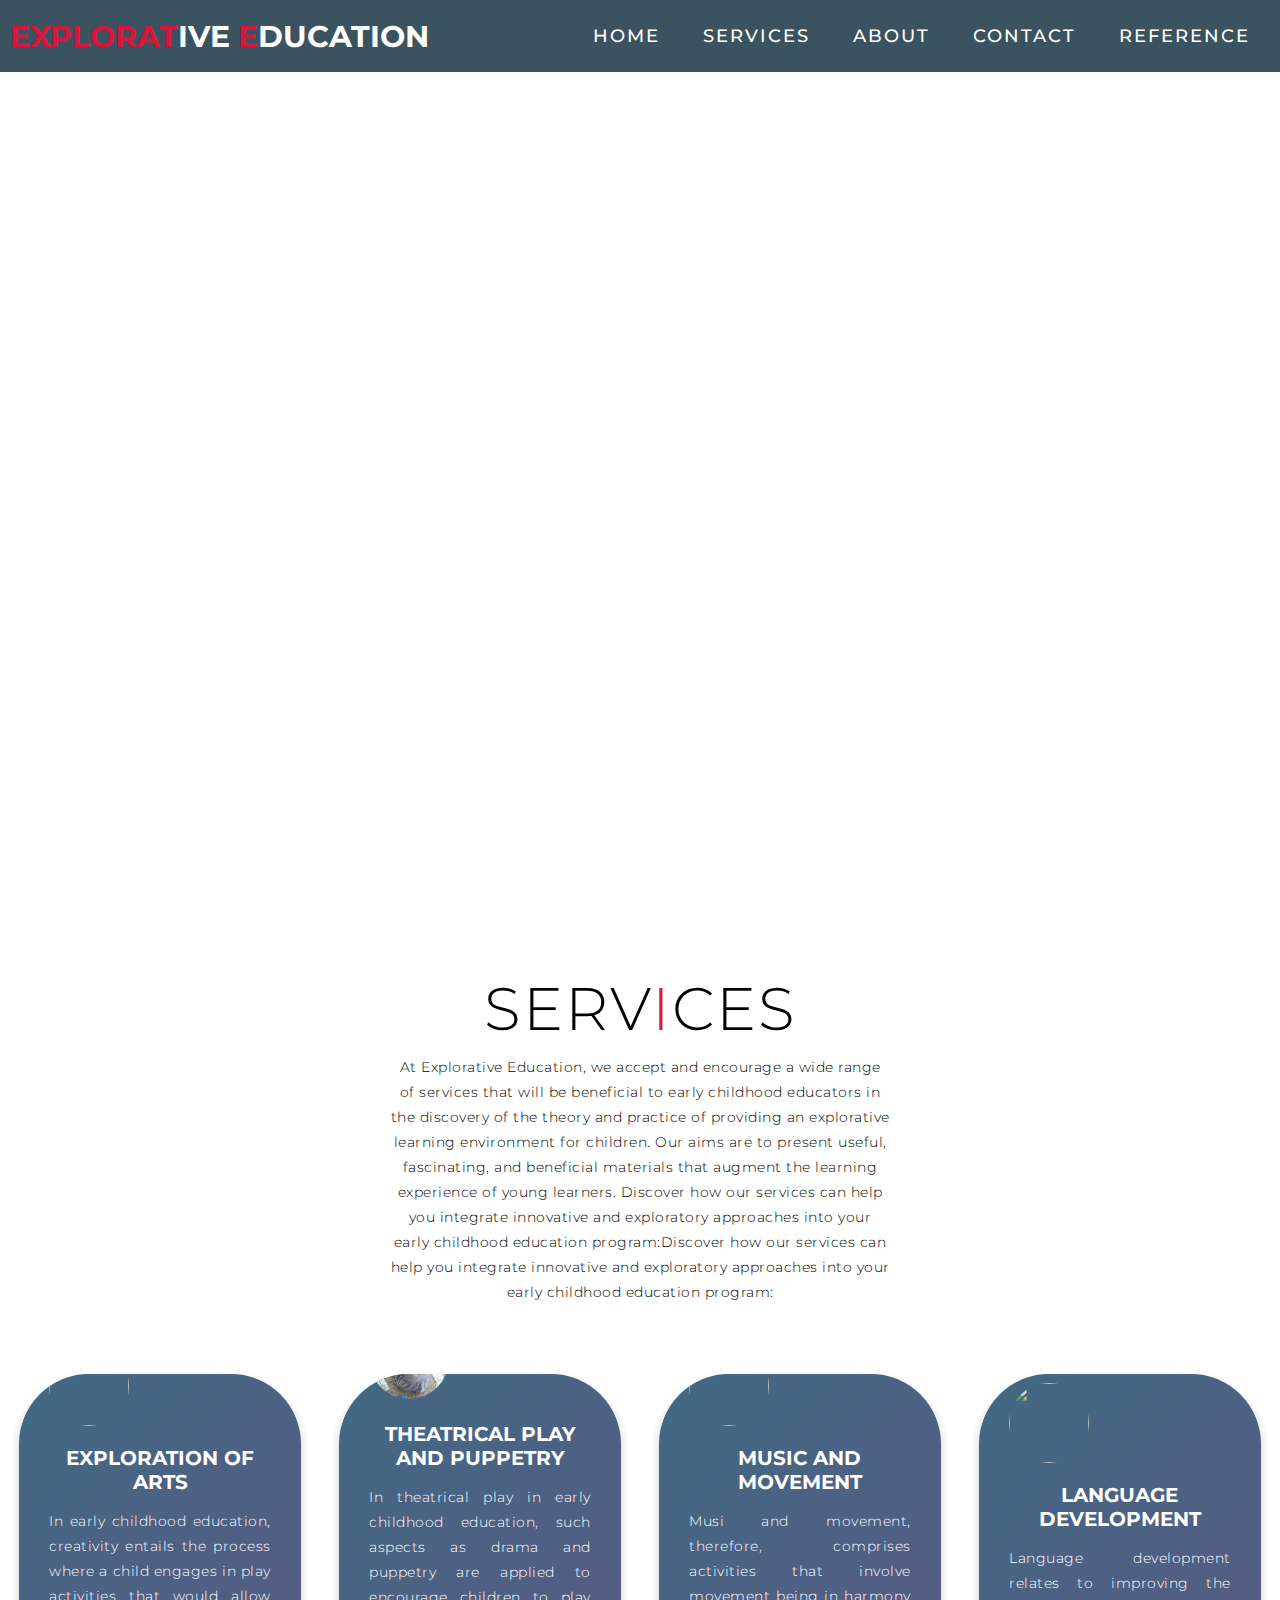
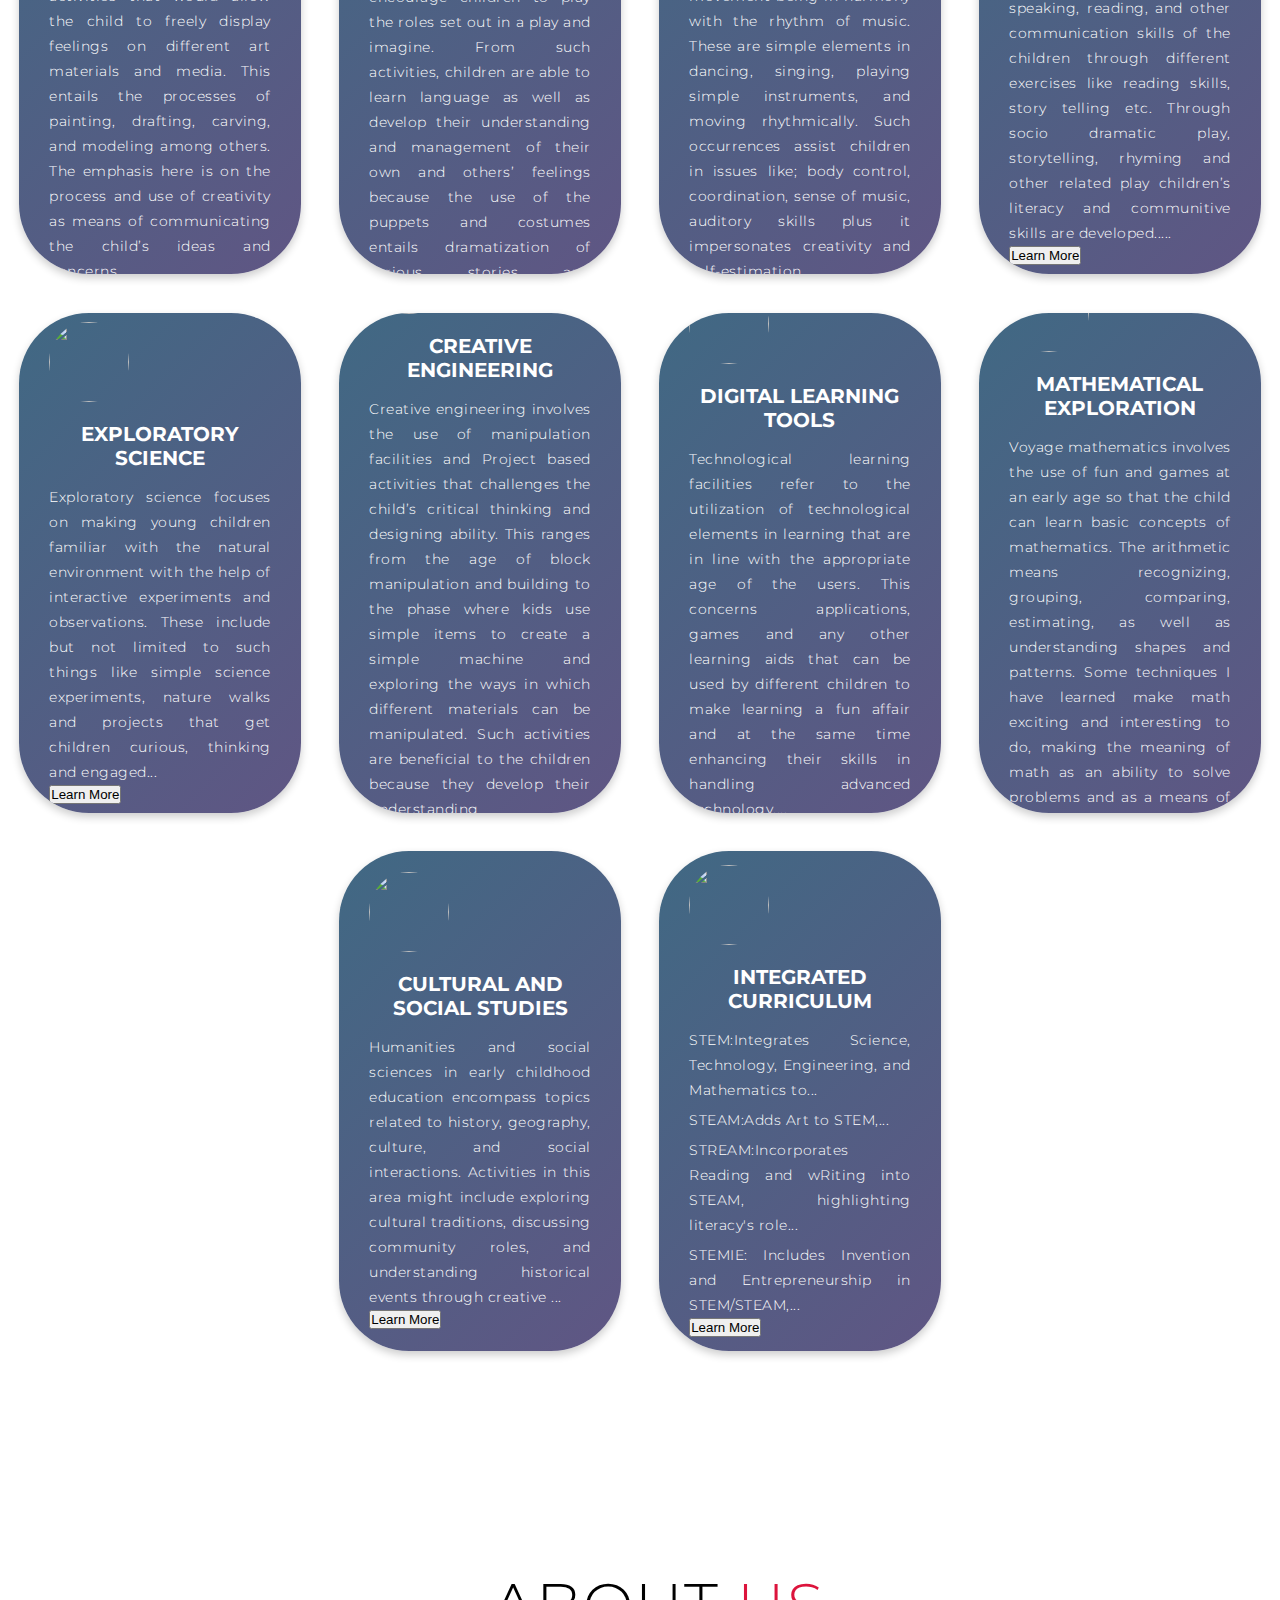
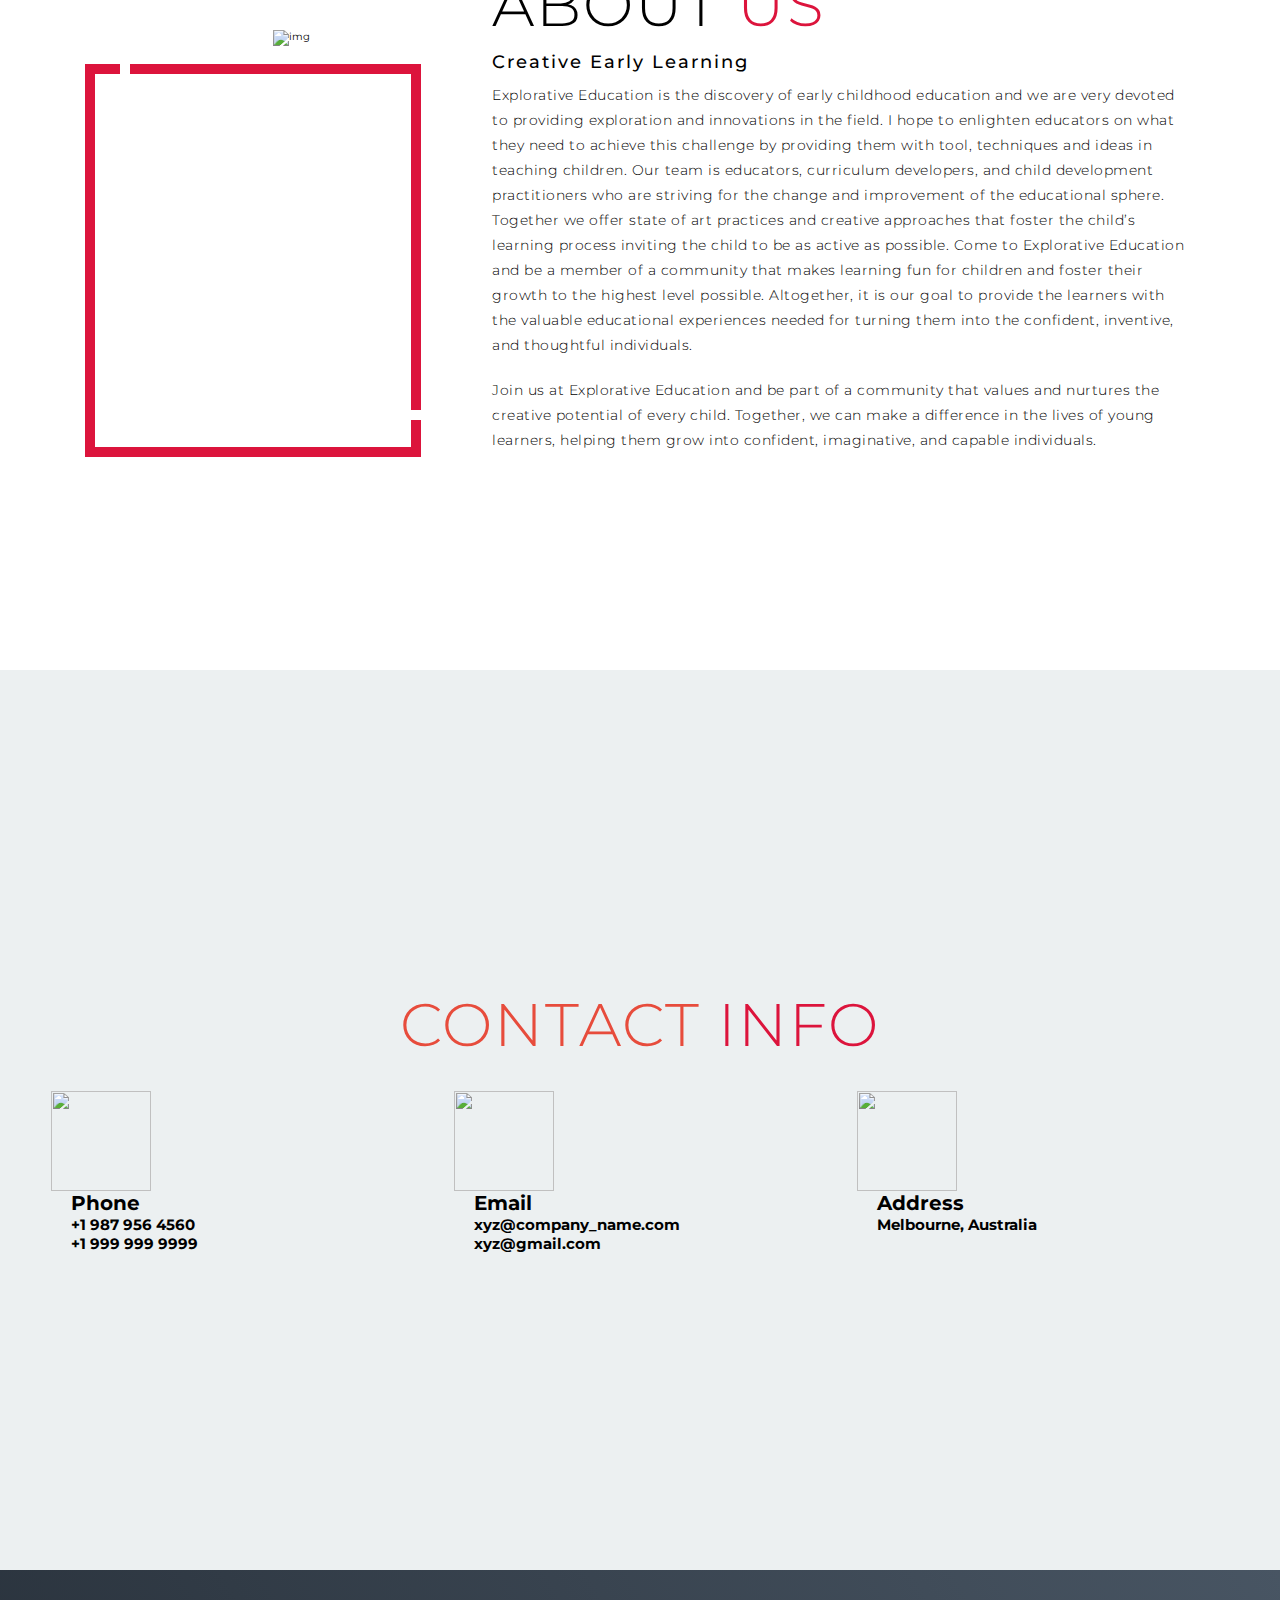
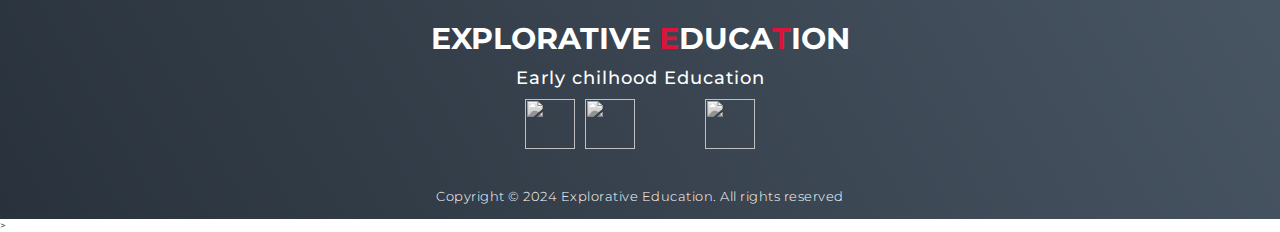
==== index.html @ 01a859c4 "Update index.html" ====
<!DOCTYPE html>
<html lang="en">

<head>
  <meta charset="UTF-8">
  <meta name="viewport" content="width=device-width, initial-scale=1.0">
  <link rel="stylesheet" href="style.css">
  <title>My Website</title>
</head>

<body>
  <!-- header -->
  <script src="navScript.js"></script>
  <!-- header -->
  <!-- Hero Section  -->
  <section id="hero">
    <div class="hero container">
      <div>
        <h1>Explorative<span></span></h1>
        <h1>Education for <span></span></h1>
        <h1>Future Leaders<span></span></h1>
      </div>
    </div>
  </section>
  <!-- End Hero Section  -->
  <!-- Service Section -->
  <section id="services">
    <div class="services container">
      <div class="service-top">
        <h1 class="section-title">Serv<span>i</span>ces</h1>
        <p>At Explorative Education, we accept and encourage a wide range of services that will be beneficial to early childhood educators in the discovery of the theory and practice of providing an explorative learning environment for children. Our aims are to present useful, fascinating, and beneficial materials that augment the learning experience of young learners. Discover how our services can help you integrate innovative and exploratory approaches into your early childhood education program:Discover how our services can help you integrate innovative and exploratory approaches into your early childhood education program:</p>
      </div>
      <div class="service-bottom">
        <div class="service-item">
          <div class="icon"><img src="img/paper art.jpg" /></div>
          <h2>Exploration of Arts</h2>
          <p>In early childhood education, creativity entails the process where a child engages in play activities that would allow the child to freely display feelings on different art materials and media. This entails the processes of painting, drafting, carving, and modeling among others. The emphasis here is on the process and use of creativity as means of communicating the child’s ideas and concerns....</p>
          <a href="art.html">
            <button>Learn More</button>
          </a>
        </div>

        <div class="service-item">
          <div class="icon"><img src="websitepics/alphabet1.jpg" alt="Alphabet Image"></div>
          <h2>THEATRICAL PLAY AND PUPPETRY</h2>
          <p>In theatrical play in early childhood education, such aspects as drama and puppetry are applied to encourage children to play the roles set out in a play and imagine. From such activities, children are able to learn language as well as develop their understanding and management of their own and others’ feelings because the use of the puppets and costumes entails dramatization of various stories and situations....</p>
          <a href="drama.html">
            <button>Learn More</button>
          </a>
        </div>
        <div class="service-item">
          <div class="icon"><img src="img/musical instrument1.jpg" /></div>
          <h2>Music and Movement</h2>
          <p>Musi and movement, therefore, comprises activities that involve movement being in harmony with the rhythm of music. These are simple elements in dancing, singing, playing simple instruments, and moving rhythmically. Such occurrences assist children in issues like; body control, coordination, sense of music, auditory skills plus it impersonates creativity and self-estimation.....


          </p>
          <a href="music.html">
            <button>Learn More</button>
          </a>
        </div>
        <div class="service-item">
          <div class="icon"><img src="img/infant reading book1.jpg" /></div>
          <h2>Language Development</h2>
          <p>Language development relates to improving the speaking, reading, and other communication skills of the children through different exercises like reading skills, story telling etc. Through socio dramatic play, storytelling, rhyming and other related play children’s literacy and communitive skills are developed.....</p>
          <a href="literacy.html">
            <button>Learn More</button>
          </a>
        </div>
        <div class="service-item">
          <div class="icon"><img src="img/art and science.jpg" /></div>
          <h2>EXPLORATORY SCIENCE</h2>
          <p>Exploratory science focuses on making young children familiar with the natural environment with the help of interactive experiments and observations. These include but not limited to such things like simple science experiments, nature walks and projects that get children curious, thinking and engaged...</p>
          <a href="science.html">
            <button>Learn More</button>
          </a>
        </div>
        <div class="service-item">
          <div class="icon"><img src="img/building bridge.jpg" /></div>
          <h2>CREATIVE ENGINEERING</h2>
          <p>Creative engineering involves the use of manipulation facilities and Project based activities that challenges the child’s critical thinking and designing ability. This ranges from the age of block manipulation and building to the phase where kids use simple items to create a simple machine and exploring the ways in which different materials can be manipulated. Such activities are beneficial to the children because they develop their understanding of construction, mechanics, and concepts of innovation....</p>
          <a href="engineering.html">
            <button>Learn More</button>
          </a>
        </div>
        <div class="service-item">
          <div class="icon"><img src="img/robotics children1.jpg" /></div>
          <h2>DIGITAL LEARNING TOOLS
          </h2>
          <p>Technological learning facilities refer to the utilization of technological elements in learning that are in line with the appropriate age of the users. This concerns applications, games and any other learning aids that can be used by different children to make learning a fun affair and at the same time enhancing their skills in handling advanced technology....</p>
          <a href="technologies.html">
            <button>Learn More</button>
          </a>
        </div>
        <div class="service-item">
          <div class="icon"><img src="img/basic addition child.jpg" /></div>
          <h2>MATHEMATICAL EXPLORATION
          </h2>
          <p> Voyage mathematics involves the use of fun and games at an early age so that the child can learn basic concepts of mathematics. The arithmetic means recognizing, grouping, comparing, estimating, as well as understanding shapes and patterns. Some techniques I have learned make math exciting and interesting to do, making the meaning of math as an ability to solve problems and as a means of grasping numbers...</p>
          <a href="mathematics.html">
            <button>Learn More</button>
          </a>
        </div>
        <div class="service-item">
          <div class="icon"><img src="img/role-playing custume.jpg" /></div>
          <h2>CULTURAL AND SOCIAL STUDIES
          </h2>
          <p>Humanities and social sciences in early childhood education encompass topics related to history, geography,
            culture, and social interactions. Activities in this area might include exploring cultural traditions,
            discussing community roles, and understanding historical events through creative ...
          </p>
          <a href="humanities.html">
            <button>Learn More</button>
          </a>
        </div>
        <div class="service-item">
          <div class="icon"><img src="img/invention of product.jpg" /></div>
          <h2>Integrated Curriculum</h2>
          <p>STEM:Integrates Science, Technology, Engineering, and Mathematics to...</p>
           <p>STEAM:Adds Art to STEM,...</p>
            <p>STREAM:Incorporates Reading and wRiting into STEAM, highlighting literacy's role...</p>
            <p>STEMIE: Includes Invention and Entrepreneurship in STEM/STEAM,...</p>
          <a href="integratedCurriculum.html">
            <button>Learn More</button>
          </a>

        </div>
      </div>
    </div>
  </section>
  

  <!-- About Section -->


   <section id="about">
    <div class="about container">
      <div class="col-left">
        <div class="about-img">
          <img src="./img/test_image1.jpg" alt="img">
        </div>
      </div>
      <div class="col-right">
        <h1 class="section-title">About <span>Us</span></h1>
        <h2>Creative Early Learning</h2>
        <p>Explorative Education is the discovery of early childhood education and we are very devoted to providing exploration and innovations in the field. I hope to enlighten educators on what they need to achieve this challenge by providing them with tool, techniques and ideas in teaching children.

        Our team is educators, curriculum developers, and child development practitioners who are striving for the change and improvement of the educational sphere. Together we offer state of art practices and creative approaches that foster the child’s learning process inviting the child to be as active as possible.
        
        Come to Explorative Education and be a member of a community that makes learning fun for children and foster their growth to the highest level possible. Altogether, it is our goal to provide the learners with the valuable educational experiences needed for turning them into the confident, inventive, and thoughtful individuals.
        </p>
        <p>Join us at Explorative Education and be part of a community that values and nurtures the creative potential
          of every child. Together, we can make a difference in the lives of young learners, helping them grow into
          confident, imaginative, and capable individuals.</p>
      </div>
    </div>
  </section> 




  <!-- <section class="about" id="about">
    <div class="container">
        <h2 class="section-title">About Us</h2>
        <p>Explorative Education is dedicated to fostering creativity, innovation, and critical thinking in young learners. Our programs are designed to support the holistic development of children, preparing them to be the future leaders of tomorrow.</p>
        <p>We believe in the power of exploration and hands-on learning to ignite a lifelong passion for discovery and growth.</p>
    </div>
</section> -->




  <!-- End About Section -->

  <!-- Contact Section -->



   <section id="contact">
    <div class="contact container">
      <div>
        <h1 class="section-title">Contact <span>info</span></h1>
      </div>
      <div class="contact-items">
        <div class="contact-item">
          <div class="icon"><img src="https://img.icons8.com/bubbles/100/000000/phone.png" /></div>
          <div class="contact-info">
            <h1>Phone</h1>
            <h2>+1 987 956 4560</h2>
            <h2>+1 999 999 9999</h2>
          </div>
        </div>
        <div class="contact-item">
          <div class="icon"><img src="https://img.icons8.com/bubbles/100/000000/new-post.png" /></div>
          <div class="contact-info">
            <h1>Email</h1>
            <h2>xyz@company_name.com</h2>
            <h2>xyz@gmail.com</h2>
          </div>
        </div>
        <div class="contact-item">
          <div class="icon"><img src="https://img.icons8.com/bubbles/100/000000/map-marker.png" /></div>
          <div class="contact-info">
            <h1>Address</h1>
            <h2>Melbourne, Australia</h2>
          </div>
        </div>
      </div>
    </div>
  </section>
 

<!-- 
 <section class="contact" id="contact">
  <div class="container">
      <h2 class="section-title">Contact Us</h2>
      <form class="contact-form">
          <input type="text" name="name" placeholder="Your Name" required>
          <input type="email" name="email" placeholder="Your Email" required>
          <textarea name="message" placeholder="Your Message" required></textarea>
          <button type="submit" class="btn-contact">Send Message</button>
      </form>
  </div>
</section> -->



  <!-- Footer -->
  <section id="footer">
    <div class="footer container">
      <div class="brand">
        <h1> Explorative <span>E</span>duca<span>t</span>ion</h1>
      </div>
      <h2>Early chilhood Education</h2>
      <div class="social-icon">
        <div class="social-item">
          <a href="#"><img src="https://img.icons8.com/bubbles/100/000000/facebook-new.png" /></a>
        </div>
        <div class="social-item">
          <a href="#"><img src="https://img.icons8.com/bubbles/100/000000/instagram-new.png" /></a>
        </div>
        <div class="social-item">
          <!-- <a href="#"><img src="https://img.icons8.com/bubbles/100/000000/twitter.png" /></a> -->
        </div>
        <div class="social-item">
          <a href="#"><img src="https://img.icons8.com/bubbles/100/000000/behance.png" /></a>
        </div>
      </div>
      <p>Copyright © 2024 Explorative Education. All rights reserved</p>
    </div>
  </section>
  <!-- End Footer -->>
</body>

</html>
---- style.css ----
@import 'https://fonts.googleapis.com/css?family=Montserrat:300, 400, 700&display=swap';
* {
	padding: 0;
	margin: 0;
	box-sizing: border-box;
}
html {
	font-size: 10px;
	font-family: 'Montserrat', sans-serif;
	scroll-behavior: smooth;
}
a {
	text-decoration: none;
}
.container {
	min-height: 100vh;
	width: 100%;
	display: flex;
	align-items: center;
	justify-content: center;
}
img {
	height: 100%;
	width: 100%;
	object-fit: cover;
}
p {
	color: black;
	font-size: 1.4rem;
	margin-top: 5px;
	line-height: 2.5rem;
	font-weight: 300;
	letter-spacing: 0.05rem;
}
.section-title {
	font-size: 4rem;
	font-weight: 300;
	color: black;
	margin-bottom: 10px;
	text-transform: uppercase;
	letter-spacing: 0.2rem;
	text-align: center;
}
.section-title span {
	color: crimson;
}

.cta {
	display: inline-block;
	padding: 10px 30px;
	color: white;
	background-color: transparent;
	border: 2px solid crimson;
	font-size: 2rem;
	text-transform: uppercase;
	letter-spacing: 0.1rem;
	margin-top: 30px;
	transition: 0.3s ease;
	transition-property: background-color, color;
}
.cta:hover {
	color: white;
	background-color: crimson;
}
.brand h1 {
	font-size: 3rem;
	text-transform: uppercase;
	color: white;
}
.brand h1 span {
	color: crimson;
}

/* Header section */
#header {
	position: fixed;
	z-index: 1000;
	position: sticky;
	left: 0;
	top: 0;
	width: 100vw;
	height: auto;
}
#header .header {
	min-height: 8vh;
	/* background-color: rgba(37, 36, 36, 0.808); */
	background-color: #3b5360;

	transition: 0.3s ease background-color;
}
#header .nav-bar {
	display: flex;
	align-items: center;
	justify-content: space-between;
	width: 100%;
	height: 100%;
	max-width: 1300px;
	padding: 0 10px;
}
#header .nav-list ul {
	list-style: none;
	position: absolute;
	background-color: #00c3F7;
	width: 100vw;
	height: 100vh;
	left: 100%;
	top: 0;
	display: flex;
	flex-direction: column;
	justify-content: center;
	align-items: center;
	z-index: 1;
	overflow-x: hidden;
	transition: 0.5s ease left;
}
#header .nav-list ul.active {
	left: 0%;
}
#header .nav-list ul a {
	font-size: 2.5rem;
	font-weight: 500;
	letter-spacing: 0.2rem;
	text-decoration: none;
	color: white;
	text-transform: uppercase;
	padding: 20px;
	display: block;
}
#header .nav-list ul a::after {
	content: attr(data-after);
	position: absolute;
	top: 50%;
	left: 50%;
	transform: translate(-50%, -50%) scale(0);
	color: rgba(240, 248, 255, 0.021);
	font-size: 13rem;
	letter-spacing: 50px;
	z-index: -1;
	transition: 0.3s ease letter-spacing;
}
#header .nav-list ul li:hover a::after {
	transform: translate(-50%, -50%) scale(1);
	letter-spacing: initial;
}
#header .nav-list ul li:hover a {
	color: crimson;
}
#header .hamburger {
	height: 60px;
	width: 60px;
	display: inline-block;
	border: 3px solid white;
	border-radius: 50%;
	position: relative;
	display: flex;
	align-items: center;
	justify-content: center;
	z-index: 100;
	cursor: pointer;
	transform: scale(0.8);
	margin-right: 20px;
}
#header .hamburger:after {
	position: absolute;
	content: '';
	height: 100%;
	width: 100%;
	border-radius: 50%;
	border: 3px solid white;
	animation: hamburger_puls 1s ease infinite;
}
#header .hamburger .bar {
	height: 2px;
	width: 30px;
	position: relative;
	background-color: white;
	z-index: -1;
}
#header .hamburger .bar::after,
#header .hamburger .bar::before {
	content: '';
	position: absolute;
	height: 100%;
	width: 100%;
	left: 0;
	background-color: white;
	transition: 0.3s ease;
	transition-property: top, bottom;
}
#header .hamburger .bar::after {
	top: 8px;
}
#header .hamburger .bar::before {
	bottom: 8px;
}
#header .hamburger.active .bar::before {
	bottom: 0;
}
#header .hamburger.active .bar::after {
	top: 0;
}
/* End Header section */

/* Hero Section */
#hero {
	background-image: url(./img/background_image_new_website.jpg);
	background-size: cover;
	background-position: top center;
	position: relative;
	z-index: 1;
}
#hero::after {
	content: '';
	position: absolute;
	left: 0;
	top: 0;
	height: 100%;
	width: 100%;
	/* background-color: black; */
	opacity: 0.7;
	z-index: -1;
}
#hero .hero {
	max-width: 1200px;
	margin: 0 auto;
	padding: 0 50px;
	justify-content: flex-start;
}
#hero h1 {
	display: block;
	width: fit-content;
	font-size: 4rem;
	position: relative;
	color: transparent;
	animation: text_reveal 0.5s ease forwards;
	animation-delay: 1s;
}
#hero h1:nth-child(1) {
	animation-delay: 1s;
}
#hero h1:nth-child(2) {
	animation-delay: 2s;
}
#hero h1:nth-child(3) {
	animation: text_reveal_name 0.5s ease forwards;
	animation-delay: 3s;
}
#hero h1 span {
	position: absolute;
	top: 0;
	left: 0;
	height: 100%;
	width: 0;
	background-color: crimson;
	animation: text_reveal_box 1s ease;
	animation-delay: 0.5s;
}
#hero h1:nth-child(1) span {
	animation-delay: 0.5s;
}
#hero h1:nth-child(2) span {
	animation-delay: 1.5s;
}
#hero h1:nth-child(3) span {
	animation-delay: 2.5s;
}

/* End Hero Section */

/* Services Section */

/* #services .services {
	flex-direction: column;
	text-align: center;
	max-width: 1500px;
	margin: 0 auto;
}
#services .service-top {
	max-width: 500px;
	margin: 0 auto;
}
#services .service-bottom {
	display: flex;
	align-items: center;
	justify-content: center;
	flex-wrap: wrap;
	margin-top: 50px;
}
#services .service-item {
	flex-basis: 80%;
	display: flex;
	align-items: flex-start;
	justify-content: center;
	flex-direction: column;
	padding: 30px;
	border-radius: 10px;
	background-image: url(./img/cards_image_bcg.png);
	background-size: cover;
	margin: 10px 5%;
	position: relative;
	z-index: 1;
	overflow: hidden;
	height: 500px;
	
} */

#services .services {
	flex-direction: column;
	text-align: center;
	max-width: 1500px;
	margin: 0 auto;
}

#services .service-top {
	max-width: 500px;
	margin: 0 auto;
}

#services .service-bottom {
	display: flex;
	align-items: center;
	justify-content: center;
	flex-wrap: wrap;
	margin-top: 50px;
}

#services .service-item {
	flex-basis: 80%;
	display: flex;
	align-items: flex-start;
	justify-content: center;
	flex-direction: column;
	padding: 30px;
	border-radius: 70px; /* Increased border-radius for more rounded corners */
	background-image: url(./img/cards_image_bcg.png);
	background-size: cover;
	margin: 10px 5%;
	position: relative;
	z-index: 1;
	overflow: hidden;
	height: 500px;
	box-shadow: 0 4px 8px rgba(0, 0, 0, 0.2); /* Optional: Adds a subtle shadow for better definition */
}

#services .service-item::after {
	content: '';
	position: absolute;
	left: 0;
	top: 0;
	height: 100%;
	width: 100%;
	background-image: linear-gradient(135deg, #2b5876 0%, #4e4376 100%);
	opacity: 0.9;
	z-index: -1;
}

#services .icon img {
	border-radius: 20px; /* Makes the images rounded as well */
	width: 100%;
	height: auto;
	object-fit: cover; /* Ensures the image covers the area proportionately */
}


#services .service-item::after {
	content: '';
	position: absolute;
	left: 0;
	top: 0;
	height: 100%;
	width: 100%;
	/* background-image: linear-gradient(60deg, #29323c 0%, #485563 100%); */

	/* background-image: linear-gradient(120deg, #0f2027 0%, #203a43 50%, #2c5364 100%); */
	/* background-image: linear-gradient(90deg, #d7d2cc 0%, #304352 100%); */
	/* background-image: linear-gradient(120deg, #373b44 0%, #4286f4 100%); */
	background-image: linear-gradient(135deg, #2b5876 0%, #4e4376 100%);



	opacity: 0.9;
	z-index: -1;
}
/* #services .service-bottom .icon {
	height: 80px;
	width: 80px;
	margin-bottom: 20px;
	
} */
#services .service-bottom img{
	height: 80px;
	width: 80px;
	border-radius: 50%;
	margin-bottom: 20px;
}
#services .service-item h2 {
	font-size: 2rem;
	color: white;
	margin-bottom: 10px;
	text-transform: uppercase;
	
}
#services .service-item p {
	color: white;
	text-align: justify;
	
}
/* End Services Section */

/* Projects section
#projects .projects {
	flex-direction: column;
	max-width: 1200px;
	margin: 0 auto;
	padding: 100px 0;
}
#projects .projects-header h1 {
	margin-bottom: 50px;
}
#projects .all-projects {
	display: flex;
	align-items: center;
	justify-content: center;
	flex-direction: column;
}
#projects .project-item {
	display: flex;
	align-items: center;
	justify-content: center;
	flex-direction: column;
	width: 80%;
	margin: 20px auto;
	overflow: hidden;
	border-radius: 10px;
}
#projects .project-info {
	padding: 30px;
	flex-basis: 50%;
	height: 100%;
	display: flex;
	align-items: flex-start;
	justify-content: center;
	flex-direction: column;
	background-image: linear-gradient(60deg, #29323c 0%, #485563 100%);
	color: white;
}
#projects .project-info h1 {
	font-size: 4rem;
	font-weight: 500;
}
#projects .project-info h2 {
	font-size: 1.8rem;
	font-weight: 500;
	margin-top: 10px;
}
#projects .project-info p {
	color: white;
}
#projects .project-img {
	flex-basis: 50%;
	height: 300px;
	overflow: hidden;
	position: relative;
}
#projects .project-img:after {
	content: '';
	position: absolute;
	left: 0;
	top: 0;
	height: 100%;
	width: 100%;
	background-image: linear-gradient(60deg, #29323c 0%, #485563 100%);
	opacity: 0.7;
}
#projects .project-img img {
	transition: 0.3s ease transform;
}
#projects .project-item:hover .project-img img {
	transform: scale(1.1);
} */
/* End Projects section */

/* About Section */
#about .about {
	flex-direction: column-reverse;
	text-align: center;
	max-width: 1200px;
	margin: 0 auto;
	padding: 100px 20px;
}
#about .col-left {
	width: 250px;
	height: 360px;
}
#about .col-right {
	width: 100%;
}
#about .col-right h2 {
	font-size: 1.8rem;
	font-weight: 500;
	letter-spacing: 0.2rem;
	margin-bottom: 10px;
}
#about .col-right p {
	margin-bottom: 20px;
}
/* #about .col-right .cta {
	color: black;
	margin-bottom: 50px;
	padding: 10px 20px;
	font-size: 2rem;
} */


 #about .col-left .about-img {
	height: 100%;
	width: 100%;
	position: relative;
	border: 10px solid white;
}
#about .col-left .about-img::after {
	content: '';
	position: absolute;
	left: -33px;
	top: 19px;
	height: 98%;
	width: 98%;
	border: 7px solid crimson;
	z-index: -1;
} 

/* End About Section */

/* contact Section */

/* 


/* Contact Us Section */

 .contact {
	padding: 80px 20px;
	background-color: #ecf0f1;
}

.contact .container {
	max-width: 600px;
	margin: 0 auto;
}

.contact .section-title {
	color: #e74c3c;
	margin-bottom: 30px;
	text-align: center;
}

.contact-form input,
.contact-form textarea {
	width: 100%;
	padding: 15px;
	margin-bottom: 15px;
	border-radius: 5px;
	border: 1px solid #bdc3c7;
}

.contact-form .btn-contact {
	background-color: #e74c3c;
	color: #fff;
	padding: 0.8rem 2rem;
	border: none;
	border-radius: 5px;
	cursor: pointer;
	transition: background-color 0.3s ease;
}

.contact-form .btn-contact:hover {
	background-color: #c0392b;
} 


/*End contact Section */

/* Footer */
#footer {
	background-image: linear-gradient(60deg, #29323c 0%, #485563 100%);
}
#footer .footer {
	min-height: 200px;
	flex-direction: column;
	padding-top: 50px;
	padding-bottom: 10px;
}
#footer h2 {
	color: white;
	font-weight: 500;
	font-size: 1.8rem;
	letter-spacing: 0.1rem;
	margin-top: 10px;
	margin-bottom: 10px;
}
#footer .social-icon {
	display: flex;
	margin-bottom: 30px;
}
#footer .social-item {
	height: 50px;
	width: 50px;
	margin: 0 5px;
}
#footer .social-item img {
	filter: grayscale(1);
	transition: 0.3s ease filter;
}
#footer .social-item:hover img {
	filter: grayscale(0);
}
#footer p {
	color: white;
	font-size: 1.3rem;
}
/* End Footer */

/* Keyframes */
@keyframes hamburger_puls {
	0% {
		opacity: 1;
		transform: scale(1);
	}
	100% {
		opacity: 0;
		transform: scale(1.4);
	}
}
@keyframes text_reveal_box {
	50% {
		width: 100%;
		left: 0;
	}
	100% {
		width: 0;
		left: 100%;
	}
}
@keyframes text_reveal {
	100% {
		color: white;
	}
}
@keyframes text_reveal_name {
	100% {
		color: crimson;
		font-weight: 500;
	}
}
/* End Keyframes */

/* Media Query For Tablet */
@media only screen and (min-width: 768px) {
	.cta {
		font-size: 2.5rem;
		padding: 20px 60px;
	}
	h1.section-title {
		font-size: 6rem;
	}

	/* Hero */
	#hero h1 {
		font-size: 7rem;
	}
	/* End Hero */

	/* Services Section */
	#services .service-bottom .service-item {
		flex-basis: 45%;
		margin: 2.5%;
	}
	/* End Services Section */

	/* Project */
	#projects .project-item {
		flex-direction: row;
	}
	#projects .project-item:nth-child(even) {
		flex-direction: row-reverse;
	}
	#projects .project-item {
		height: 400px;
		margin: 0;
		width: 100%;
		border-radius: 0;
	}
	#projects .all-projects .project-info {
		height: 100%;
	}
	#projects .all-projects .project-img {
		height: 100%;
	}
	/* End Project */

	/* About */


	#about .about {
		flex-direction: row;
	}
	#about .col-left {
		width: 600px;
		height: 400px;
		padding-left: 60px;
	}
	#about .about .col-left .about-img::after {
		left: -45px;
		top: 34px;
		height: 98%;
		width: 98%;
		border: 10px solid crimson;
	}
	#about .col-right {
		text-align: left;
		padding: 30px;
	}
	#about .col-right h1 {
		text-align: left;
	}

/* About Us Section */

/* 
.about {
	padding: 80px 20px;
	background-color: #fff;
	text-align: center;
}

.about .container {
	max-width: 800px;
	margin: 0 auto;
}

.about .section-title {
	color: #e74c3c;
	margin-bottom: 30px;
}

.about p {
	color: #2c3e50;
	font-size: 1.2rem;
	line-height: 1.8;
	margin-bottom: 20px;
} */



	/* End About */

	/* contact  */
	#contact .contact {
		flex-direction: column;
		align-items: center;
		justify-content: center;
		min-width: 20vh;
	}
	#contact .contact-items {
		width: 100%;
		display: flex;
		flex-direction: row;
		justify-content: space-evenly;
		margin: 0;
	}
	#contact .contact-item {
		width: 30%;
		margin: 0;
		flex-direction: row;
	}
	#contact .contact-item .icon {
		height: 100px;
		width: 100px;
	}
	#contact .contact-item .icon img {
		object-fit: contain;
	}
	#contact .contact-item .contact-info {
		width: 100%;
		text-align: left;
		padding-left: 20px;
	}
	/* End contact  */
}
/* End Media Query For Tablet */

/* Media Query For Desktop */
@media only screen and (min-width: 1200px) {
	/* header */
	#header .hamburger {
		display: none;
	}
	#header .nav-list ul {
		position: initial;
		display: block;
		height: auto;
		width: fit-content;
		background-color: transparent;
	}
	#header .nav-list ul li {
		display: inline-block;
	}
	#header .nav-list ul li a {
		font-size: 1.8rem;
	}
	#header .nav-list ul a:after {
		display: none;
	}
	/* End header */

	#services .service-bottom .service-item {
		flex-basis: 22%;
		margin: 1.5%;
	}
}
/* End  Media Query For Desktop */
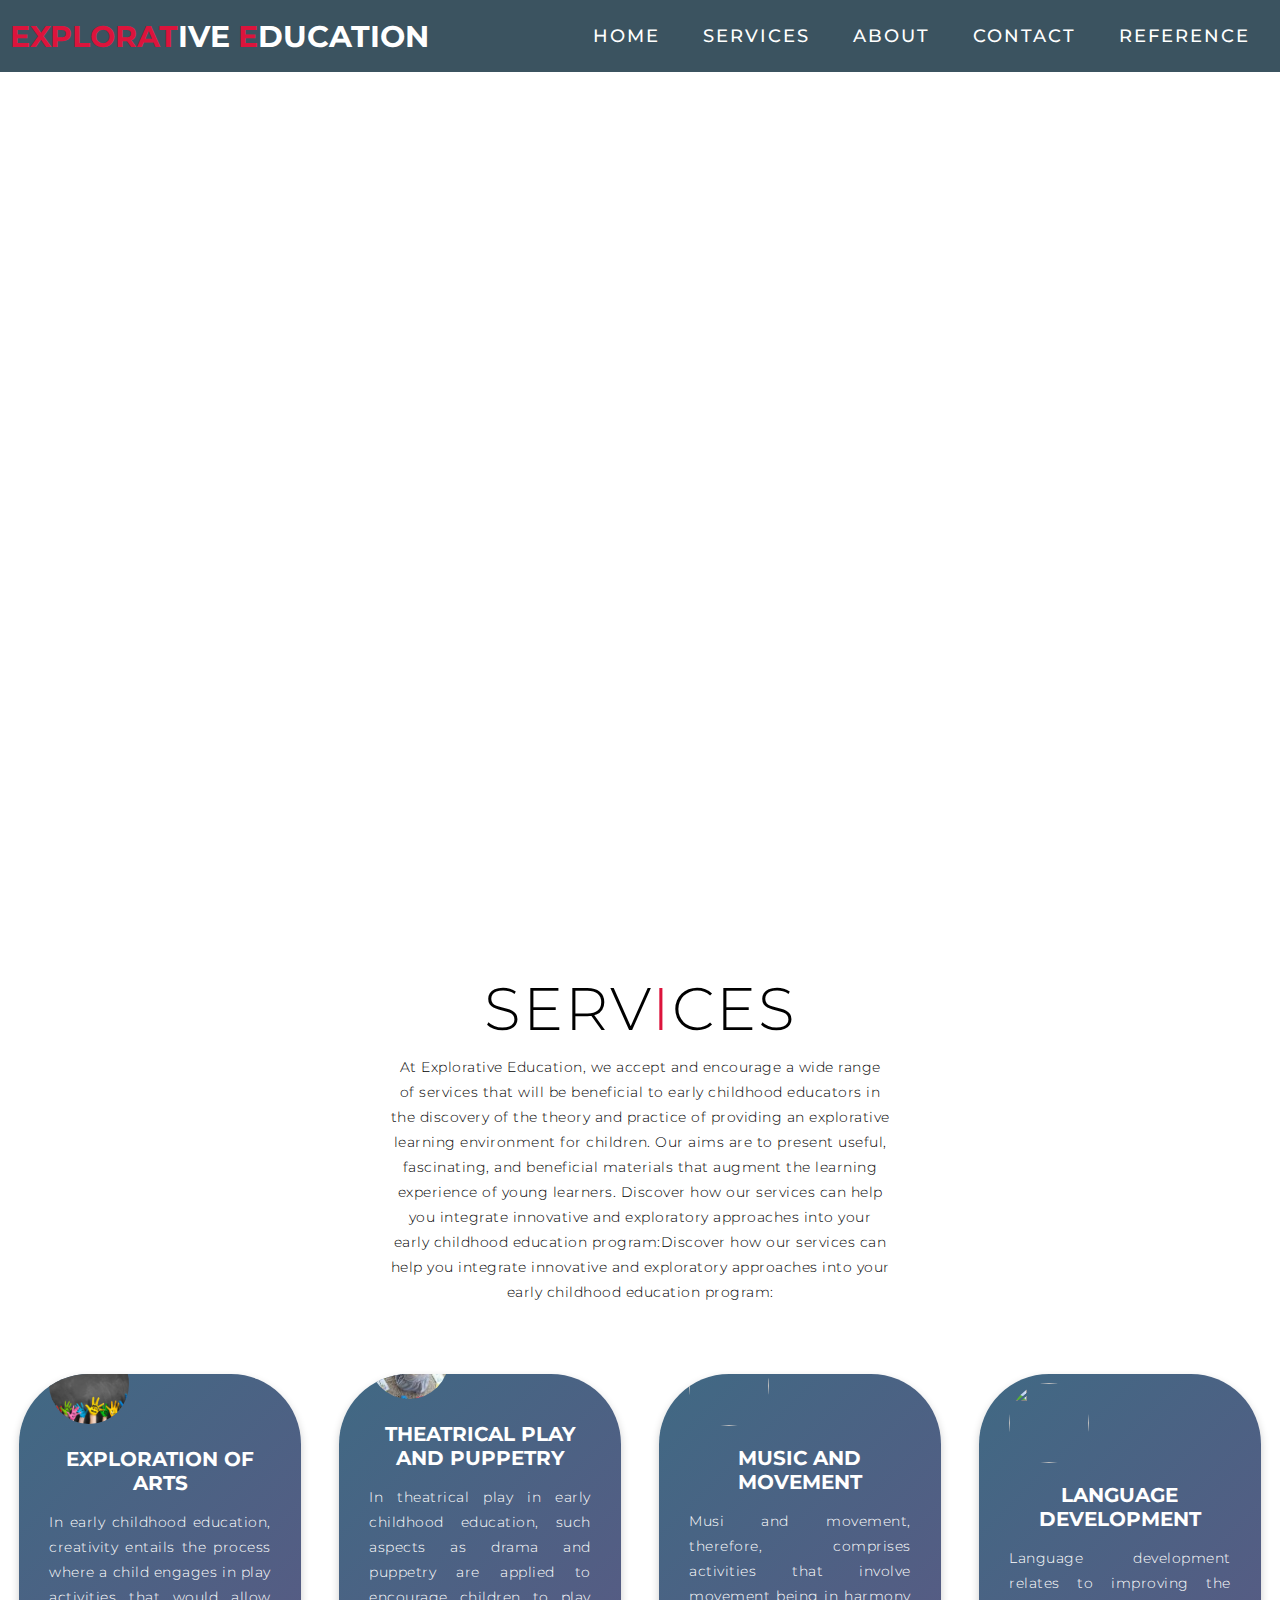
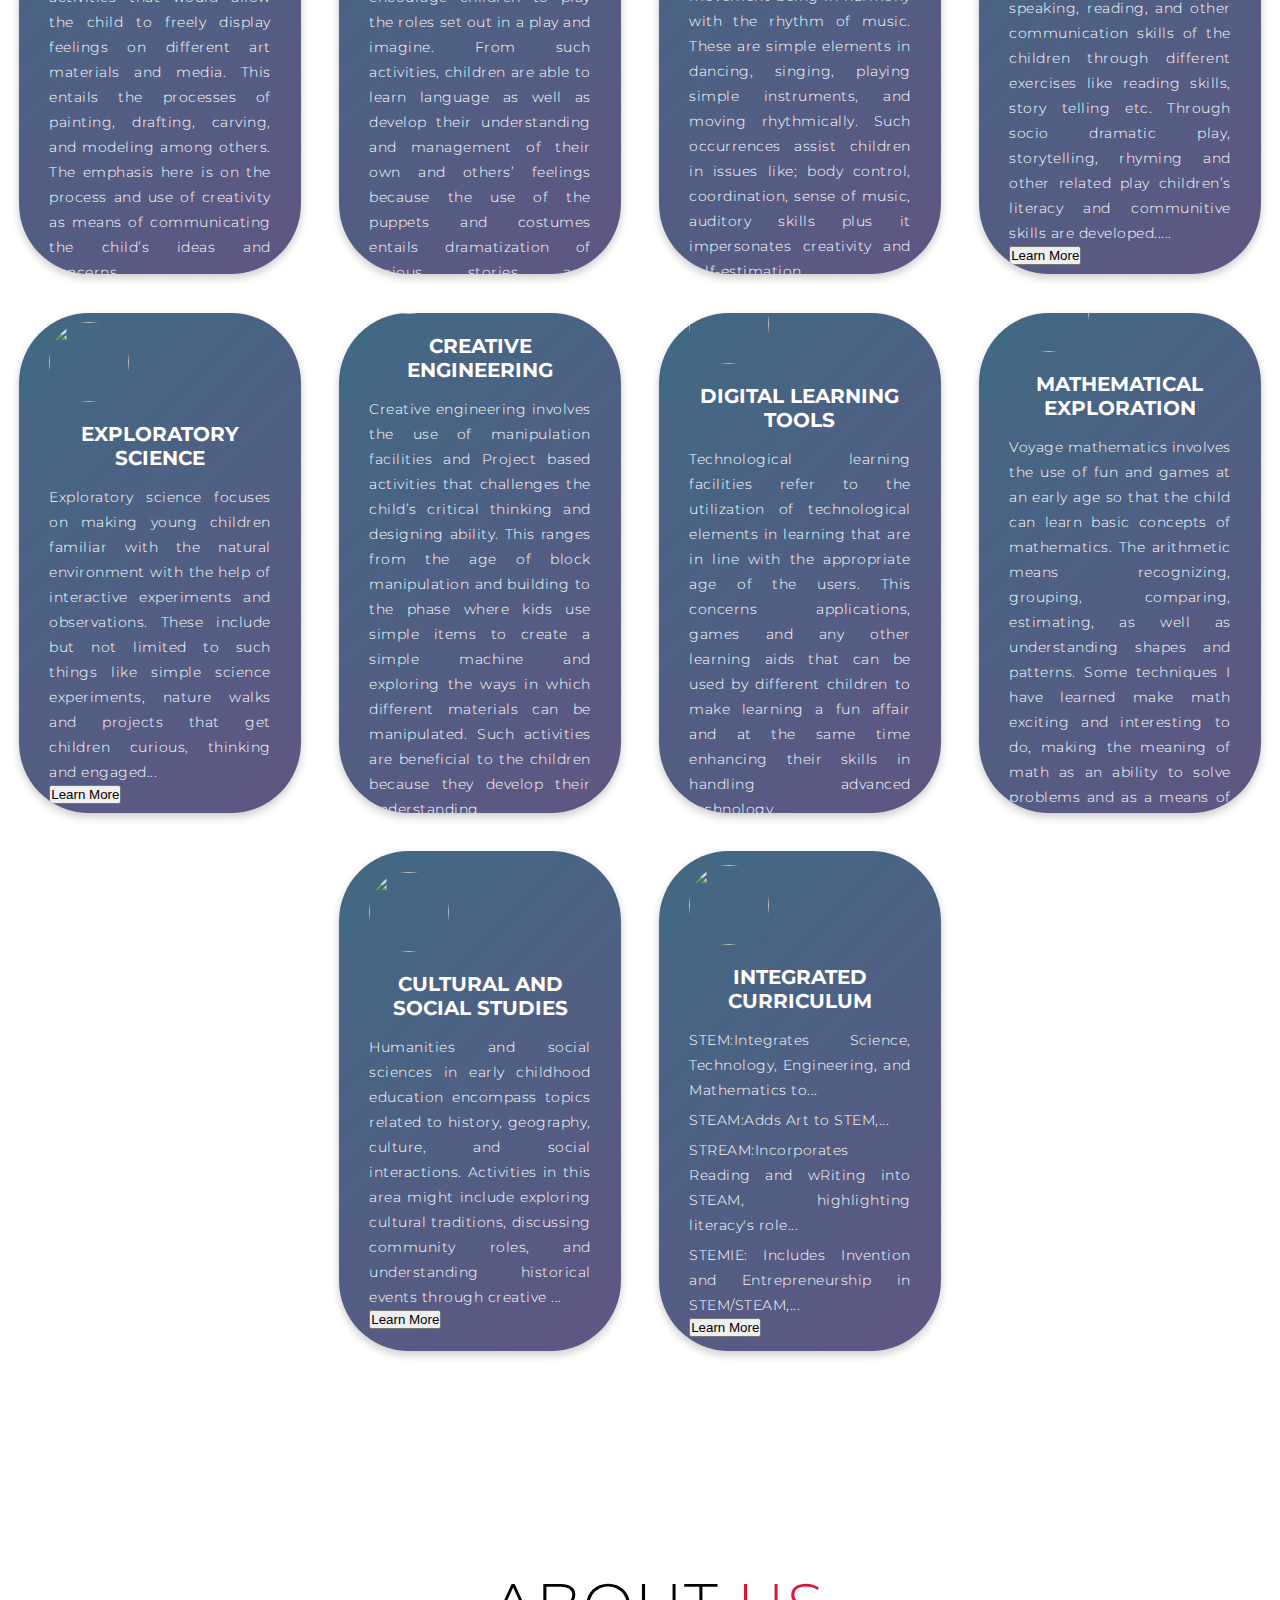
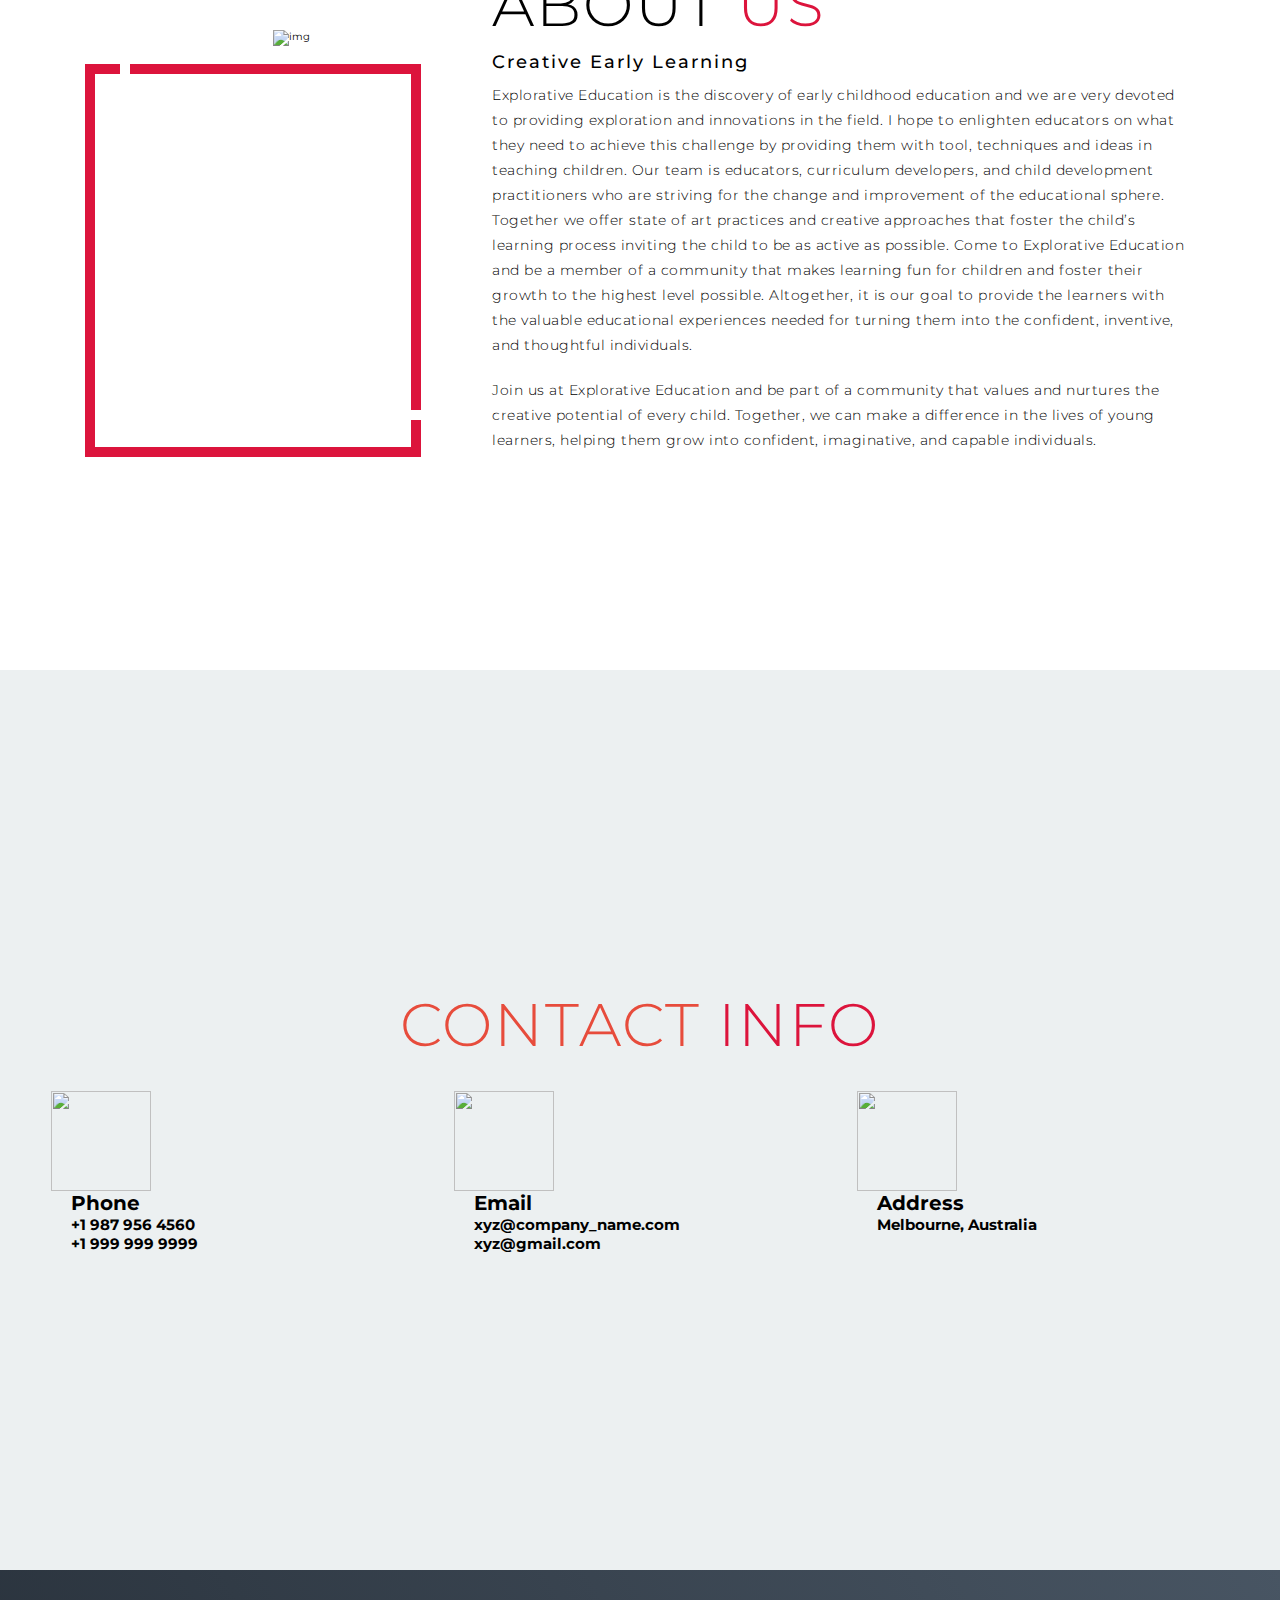
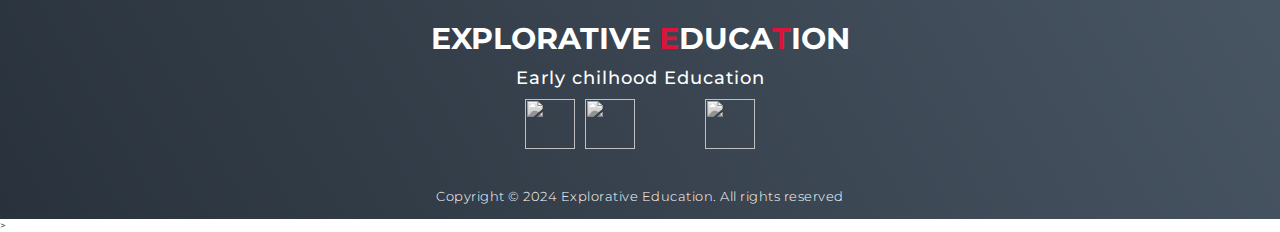
==== commit d6489b86: "Update index.html" ====
--- a/index.html
+++ b/index.html
@@ -32,7 +32,7 @@
       </div>
       <div class="service-bottom">
         <div class="service-item">
-          <div class="icon"><img src="img/paper art.jpg" /></div>
+          <div class="icon"><img src="websitepics/background.jpg" /></div>
           <h2>Exploration of Arts</h2>
           <p>In early childhood education, creativity entails the process where a child engages in play activities that would allow the child to freely display feelings on different art materials and media. This entails the processes of painting, drafting, carving, and modeling among others. The emphasis here is on the process and use of creativity as means of communicating the child’s ideas and concerns....</p>
           <a href="art.html">
@@ -49,7 +49,7 @@
           </a>
         </div>
         <div class="service-item">
-          <div class="icon"><img src="img/musical instrument1.jpg" /></div>
+          <div class="icon"><img src="websitepics/musical instrument1.jpg" /></div>
           <h2>Music and Movement</h2>
           <p>Musi and movement, therefore, comprises activities that involve movement being in harmony with the rhythm of music. These are simple elements in dancing, singing, playing simple instruments, and moving rhythmically. Such occurrences assist children in issues like; body control, coordination, sense of music, auditory skills plus it impersonates creativity and self-estimation.....
 
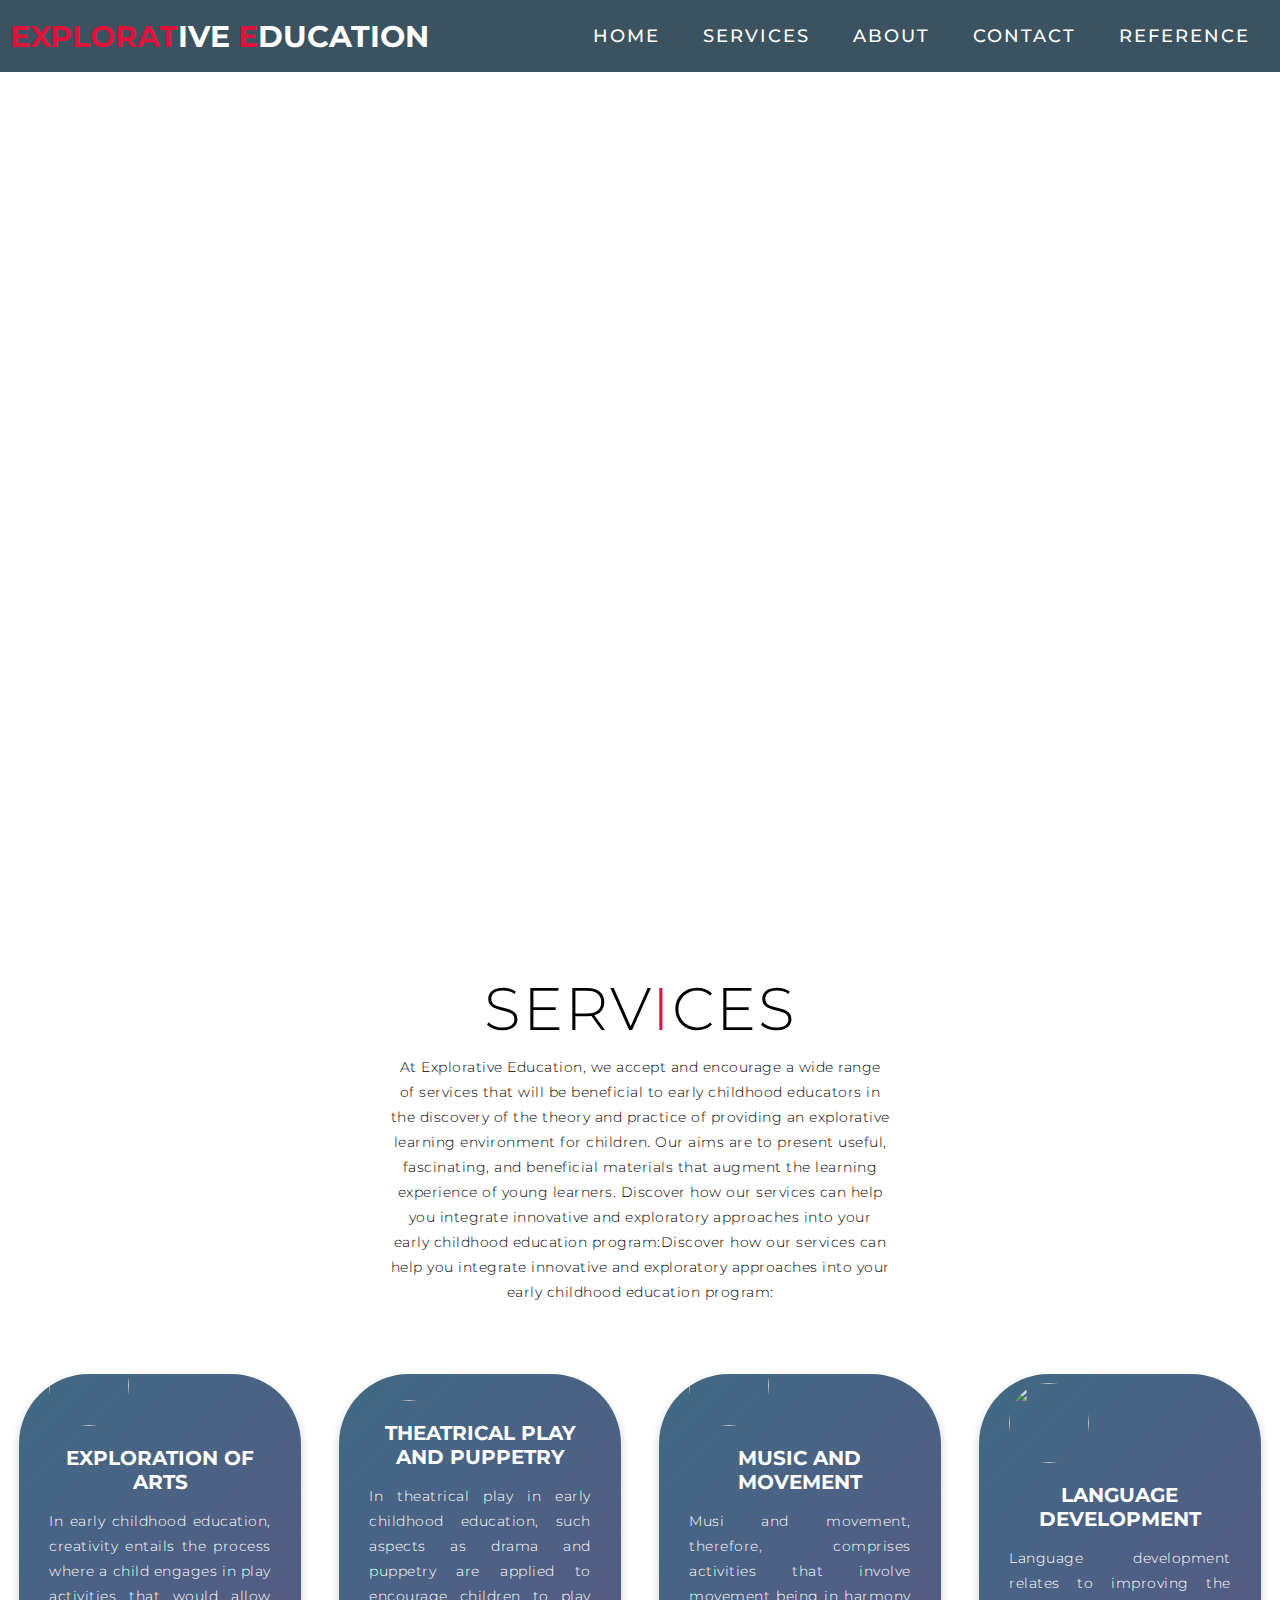
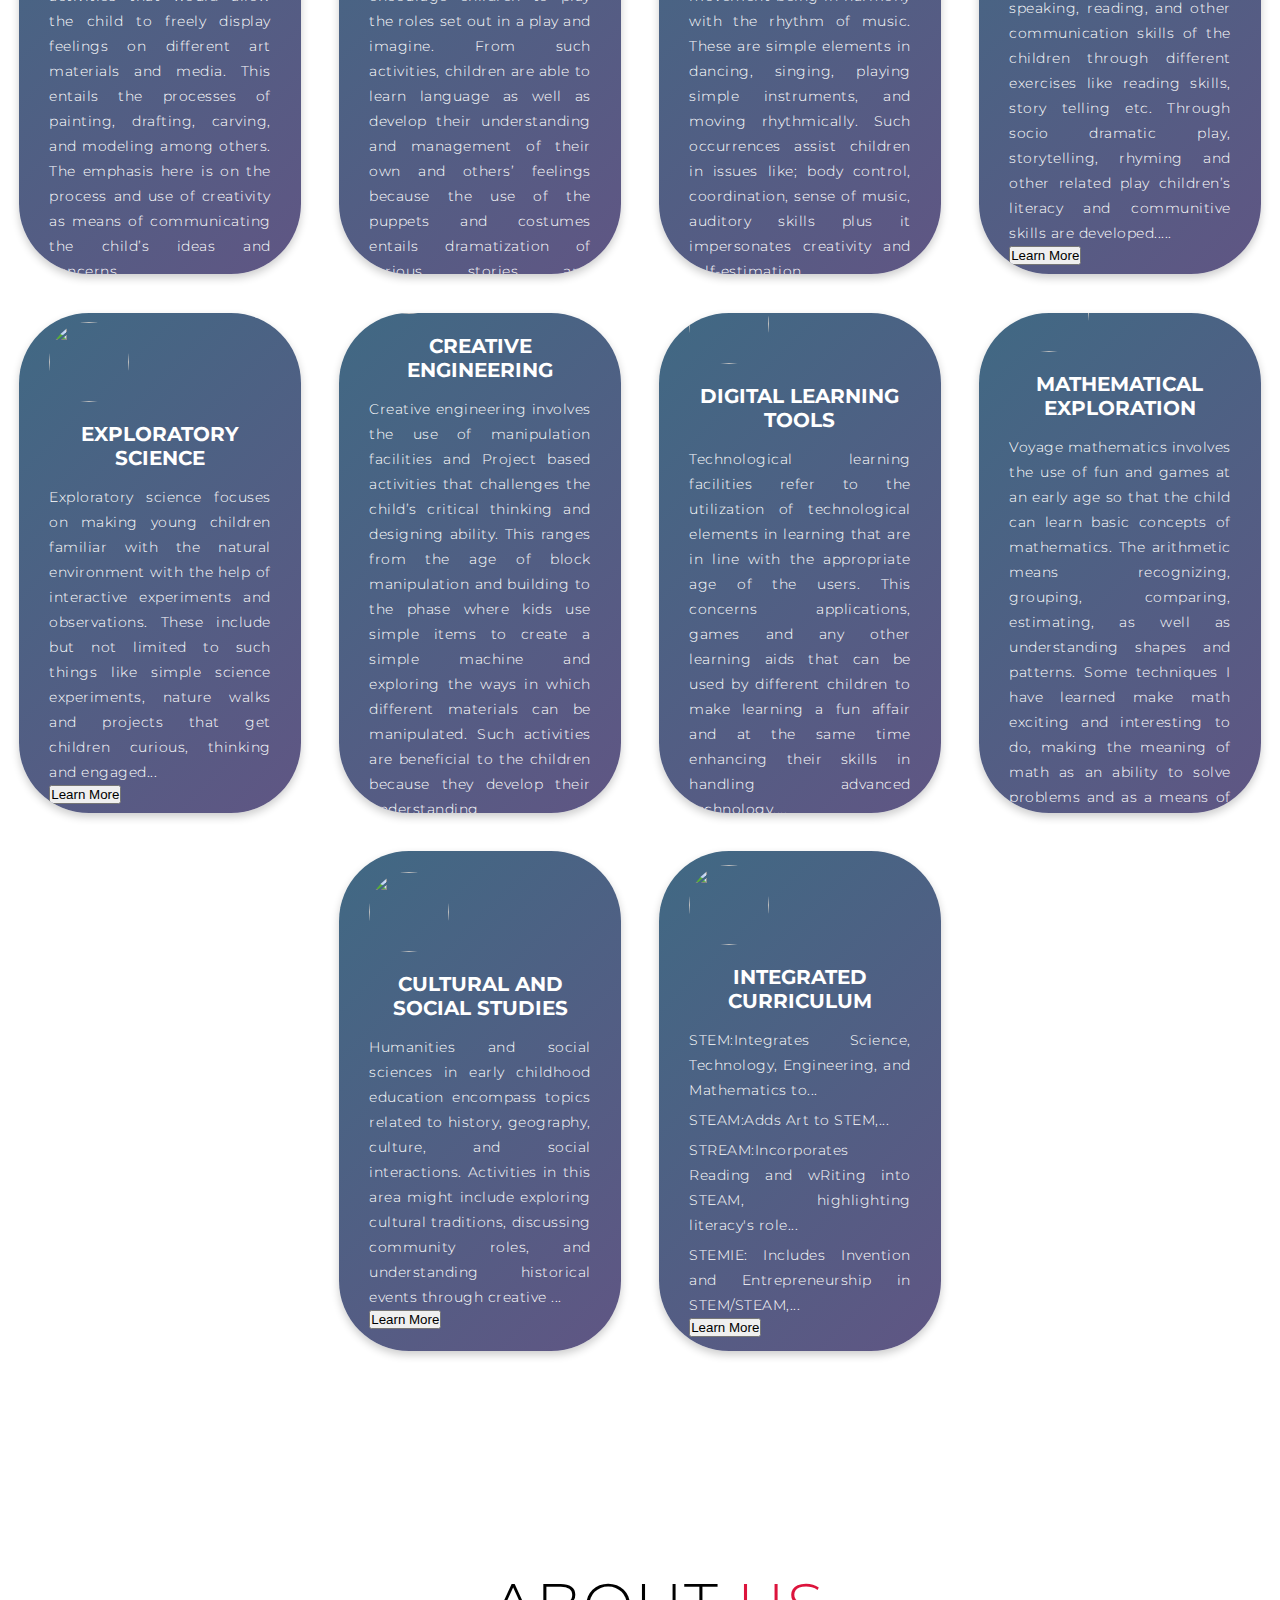
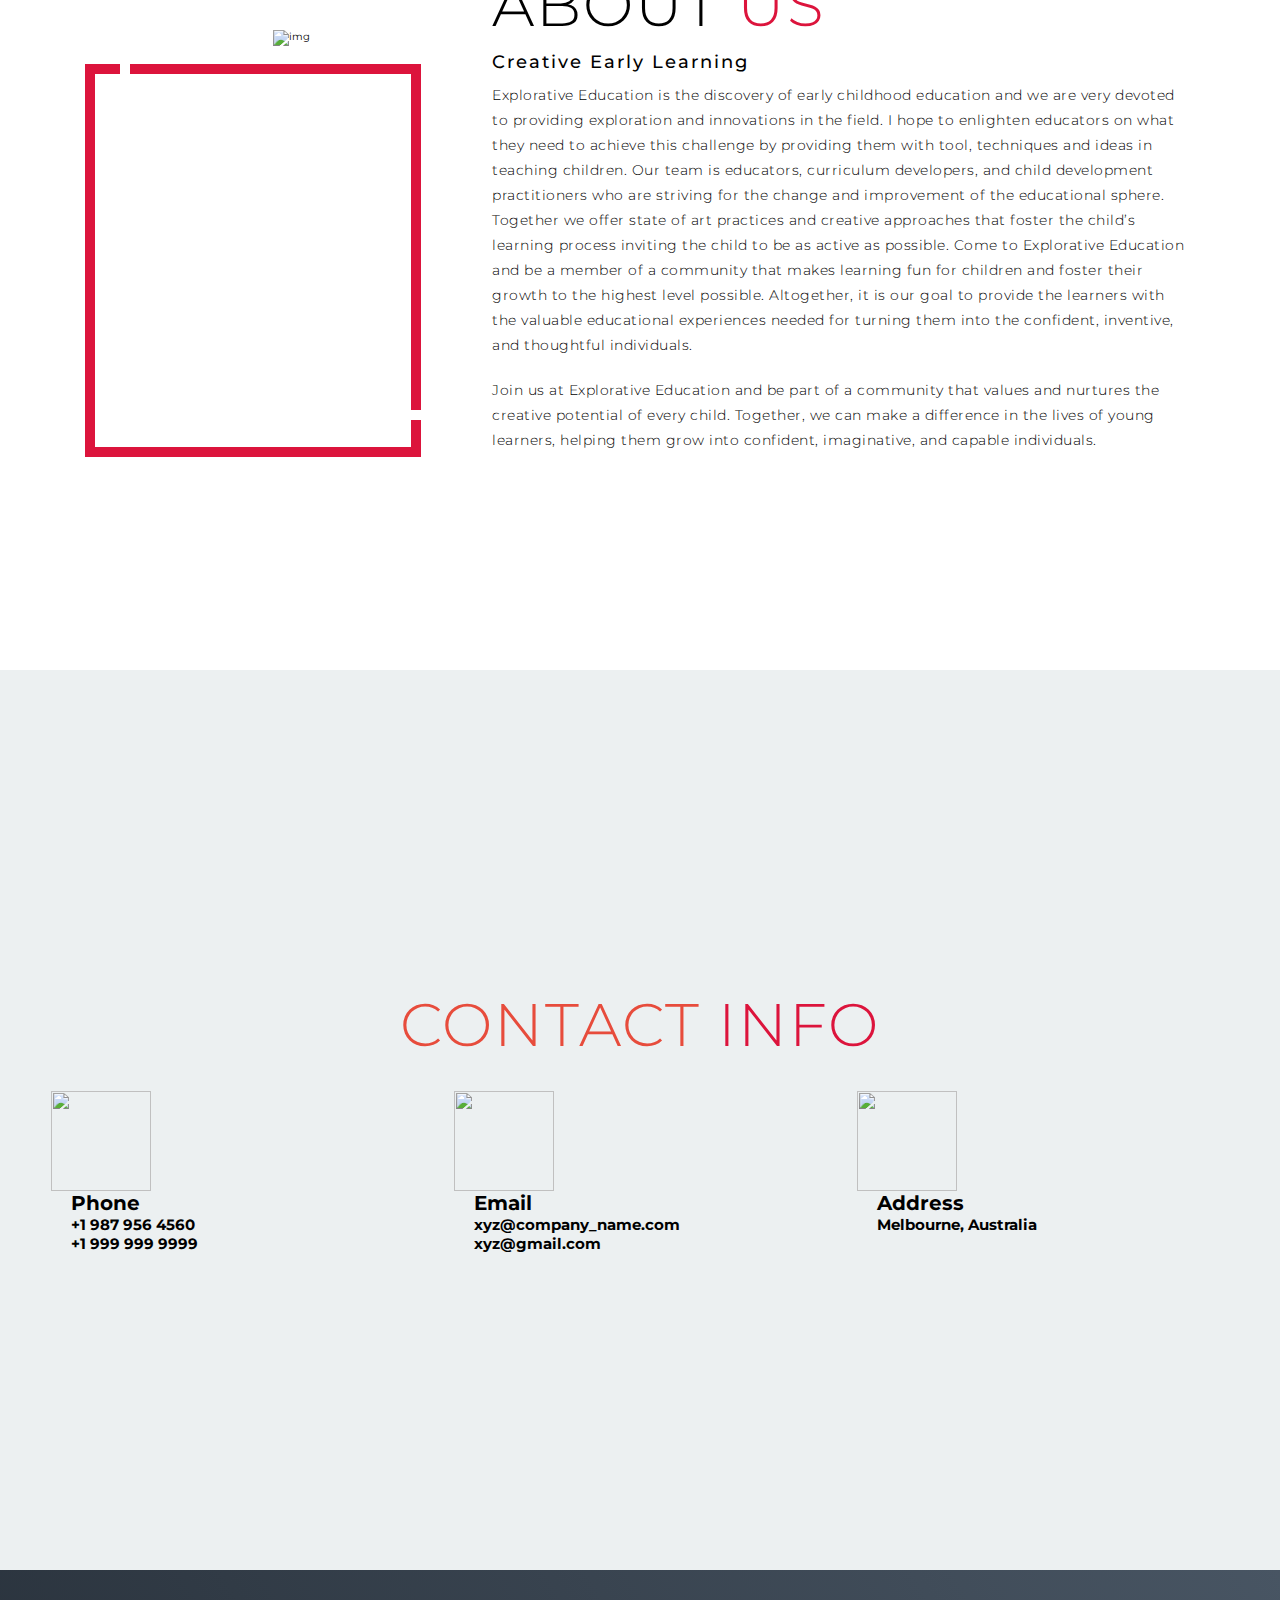
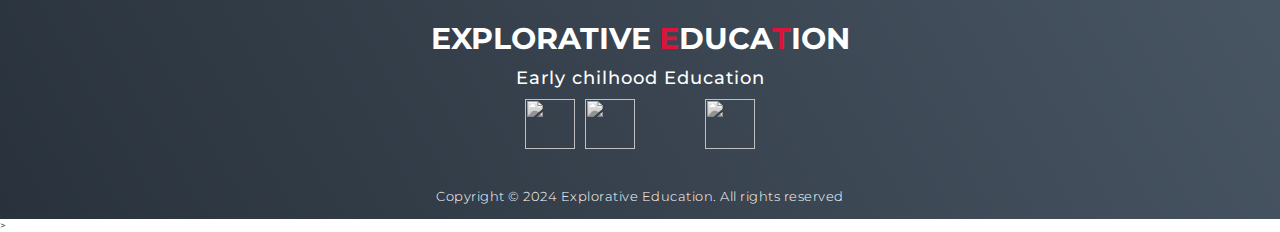
==== commit 62f4860d: "." ====
--- a/index.html
+++ b/index.html
@@ -32,7 +32,7 @@
       </div>
       <div class="service-bottom">
         <div class="service-item">
-          <div class="icon"><img src="websitepics/background.jpg" /></div>
+          <div class="icon"><img src="img/paper art.jpg" /></div>
           <h2>Exploration of Arts</h2>
           <p>In early childhood education, creativity entails the process where a child engages in play activities that would allow the child to freely display feelings on different art materials and media. This entails the processes of painting, drafting, carving, and modeling among others. The emphasis here is on the process and use of creativity as means of communicating the child’s ideas and concerns....</p>
           <a href="art.html">
@@ -41,7 +41,7 @@
         </div>
 
         <div class="service-item">
-          <div class="icon"><img src="websitepics/alphabet1.jpg" alt="Alphabet Image"></div>
+          <div class="icon"><img src="img/puppet show2.jpg" /></div>
           <h2>THEATRICAL PLAY AND PUPPETRY</h2>
           <p>In theatrical play in early childhood education, such aspects as drama and puppetry are applied to encourage children to play the roles set out in a play and imagine. From such activities, children are able to learn language as well as develop their understanding and management of their own and others’ feelings because the use of the puppets and costumes entails dramatization of various stories and situations....</p>
           <a href="drama.html">
@@ -49,7 +49,7 @@
           </a>
         </div>
         <div class="service-item">
-          <div class="icon"><img src="websitepics/musical instrument1.jpg" /></div>
+          <div class="icon"><img src="img/musical instrument1.jpg" /></div>
           <h2>Music and Movement</h2>
           <p>Musi and movement, therefore, comprises activities that involve movement being in harmony with the rhythm of music. These are simple elements in dancing, singing, playing simple instruments, and moving rhythmically. Such occurrences assist children in issues like; body control, coordination, sense of music, auditory skills plus it impersonates creativity and self-estimation.....
 
@@ -252,4 +252,4 @@
   <!-- End Footer -->>
 </body>
 
-</html>
+</html>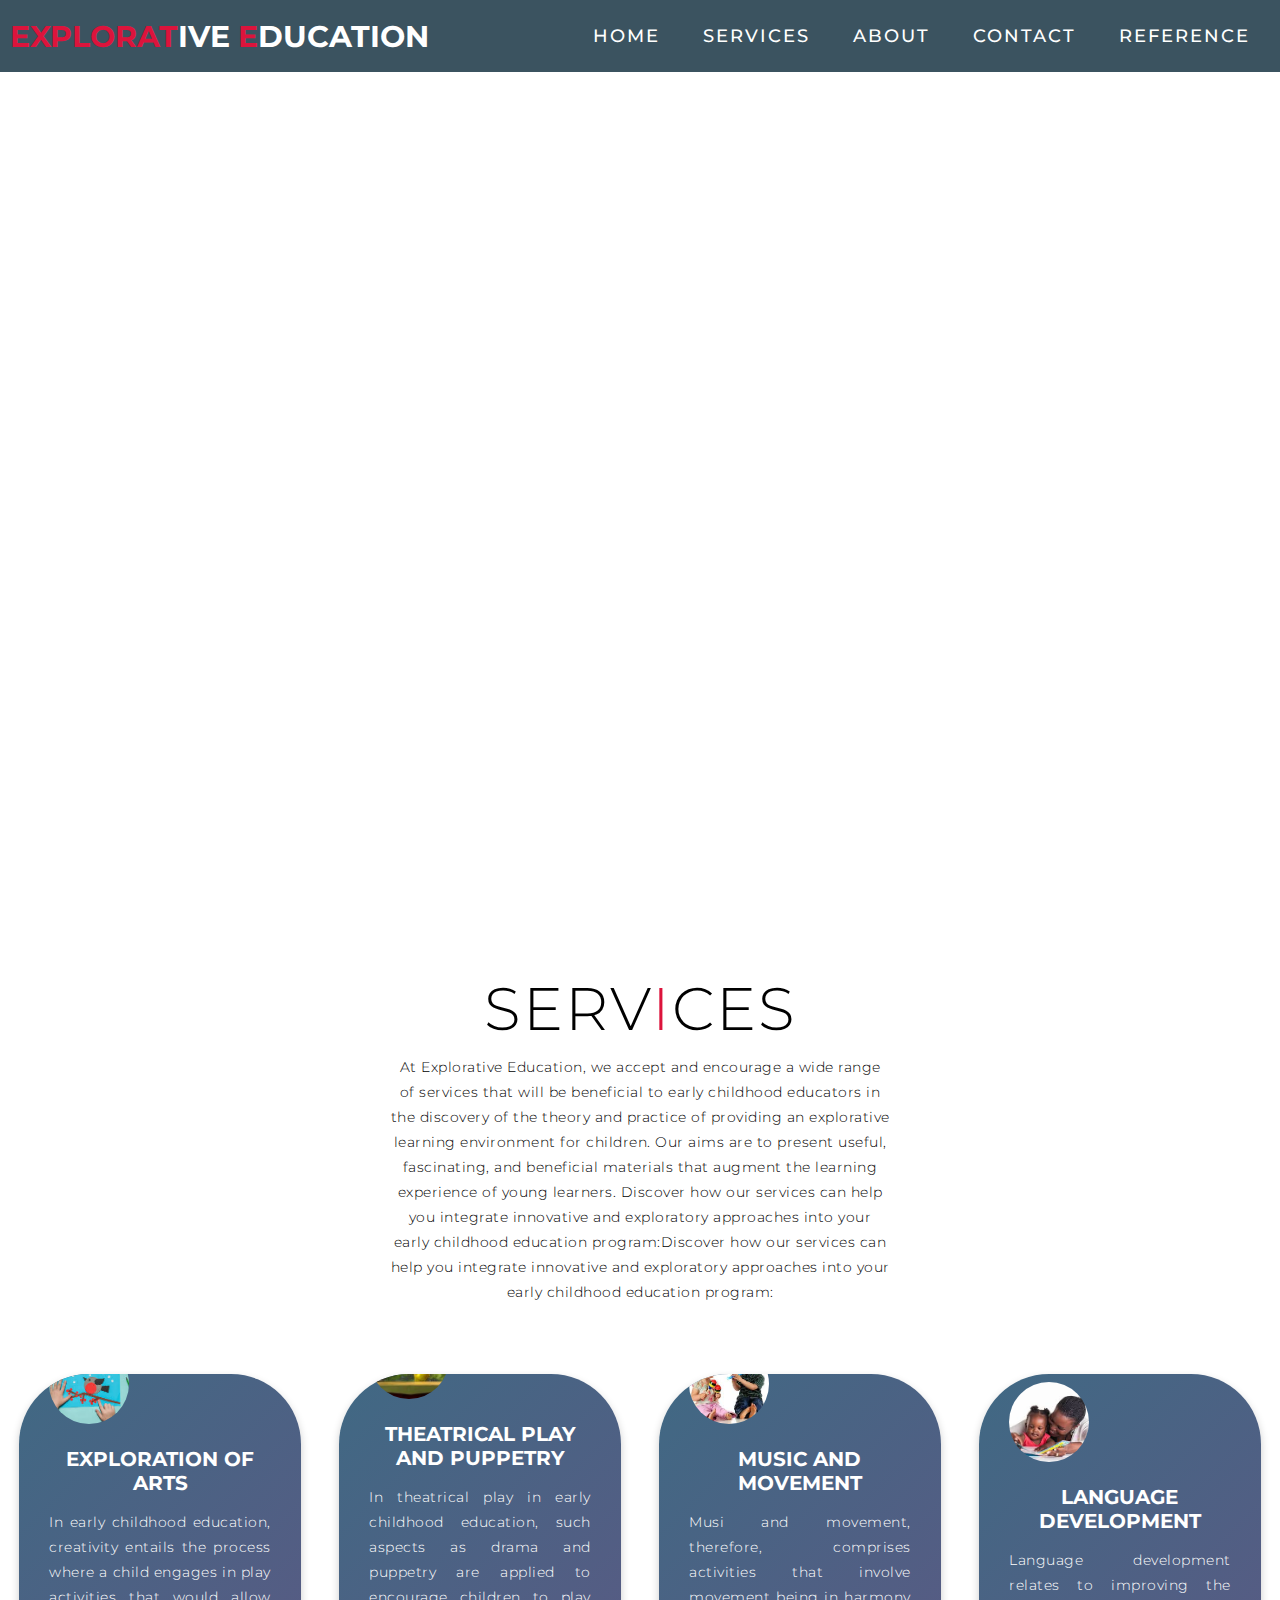
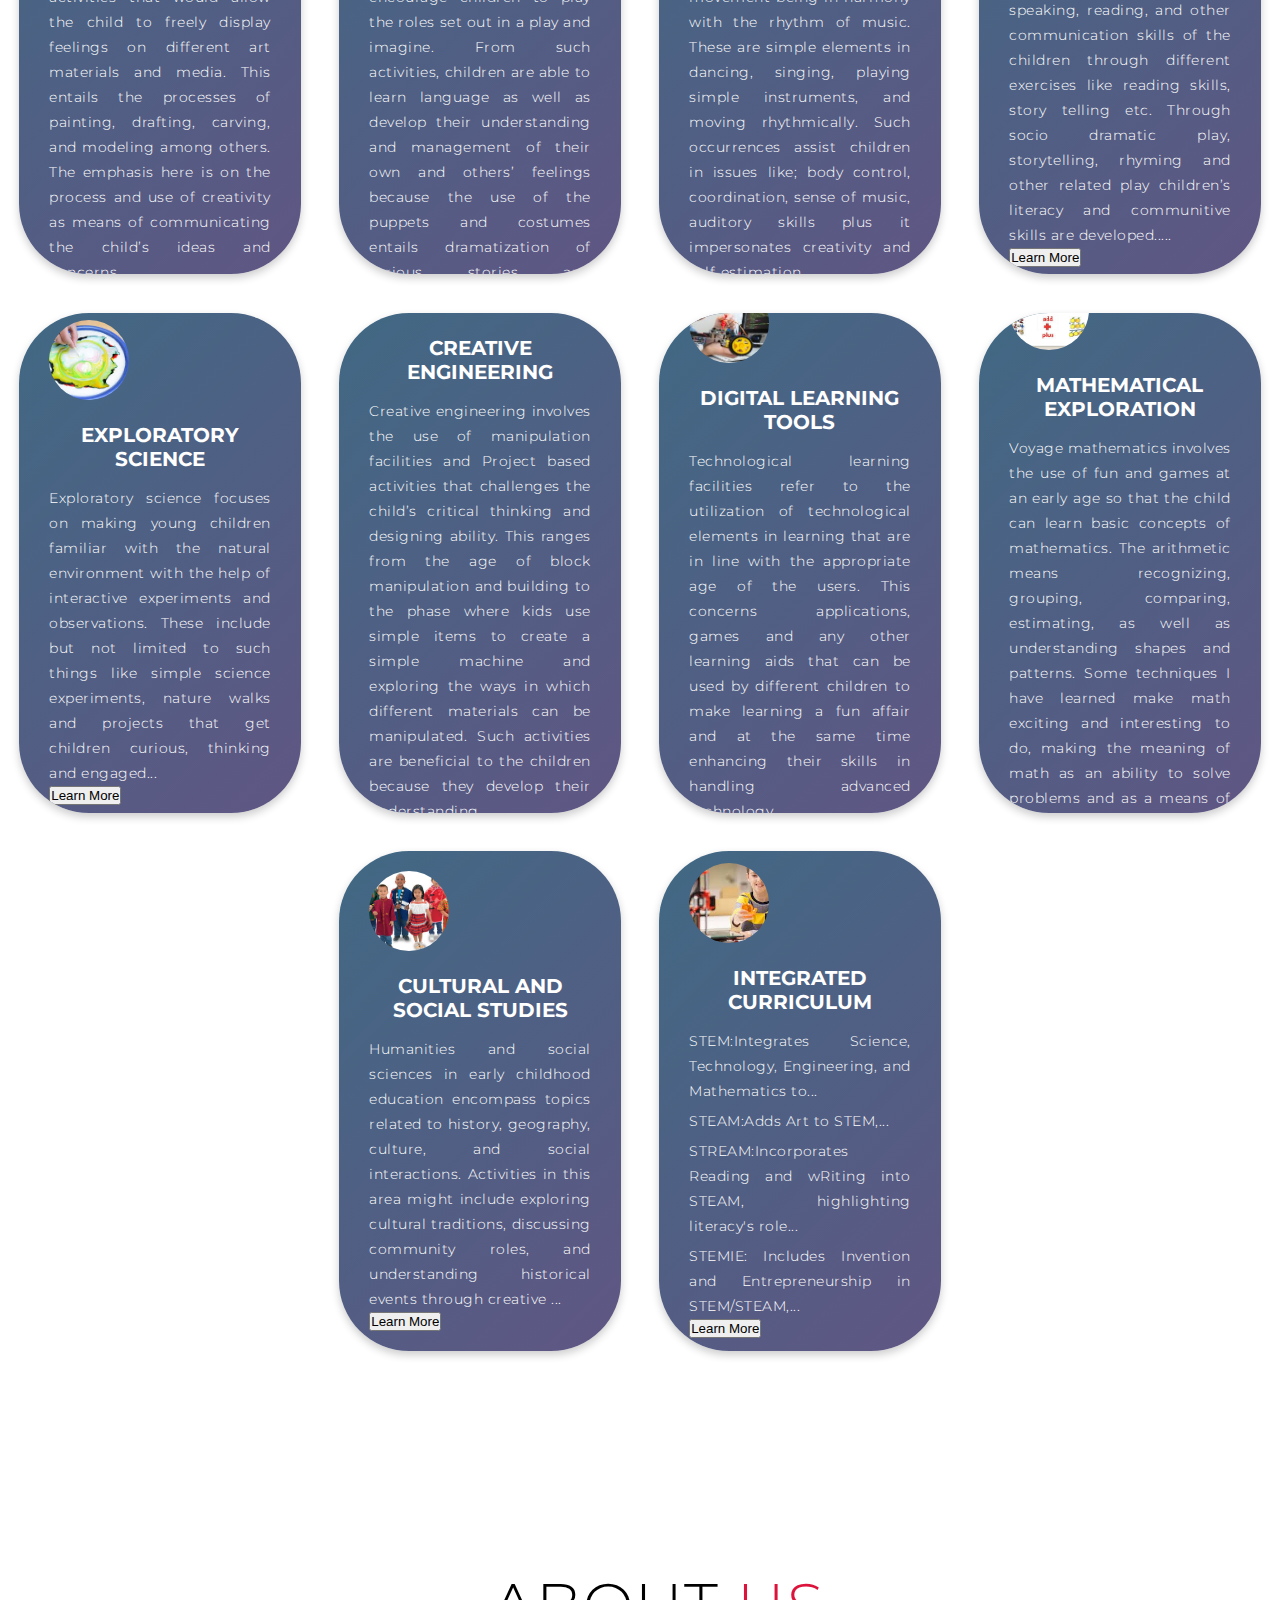
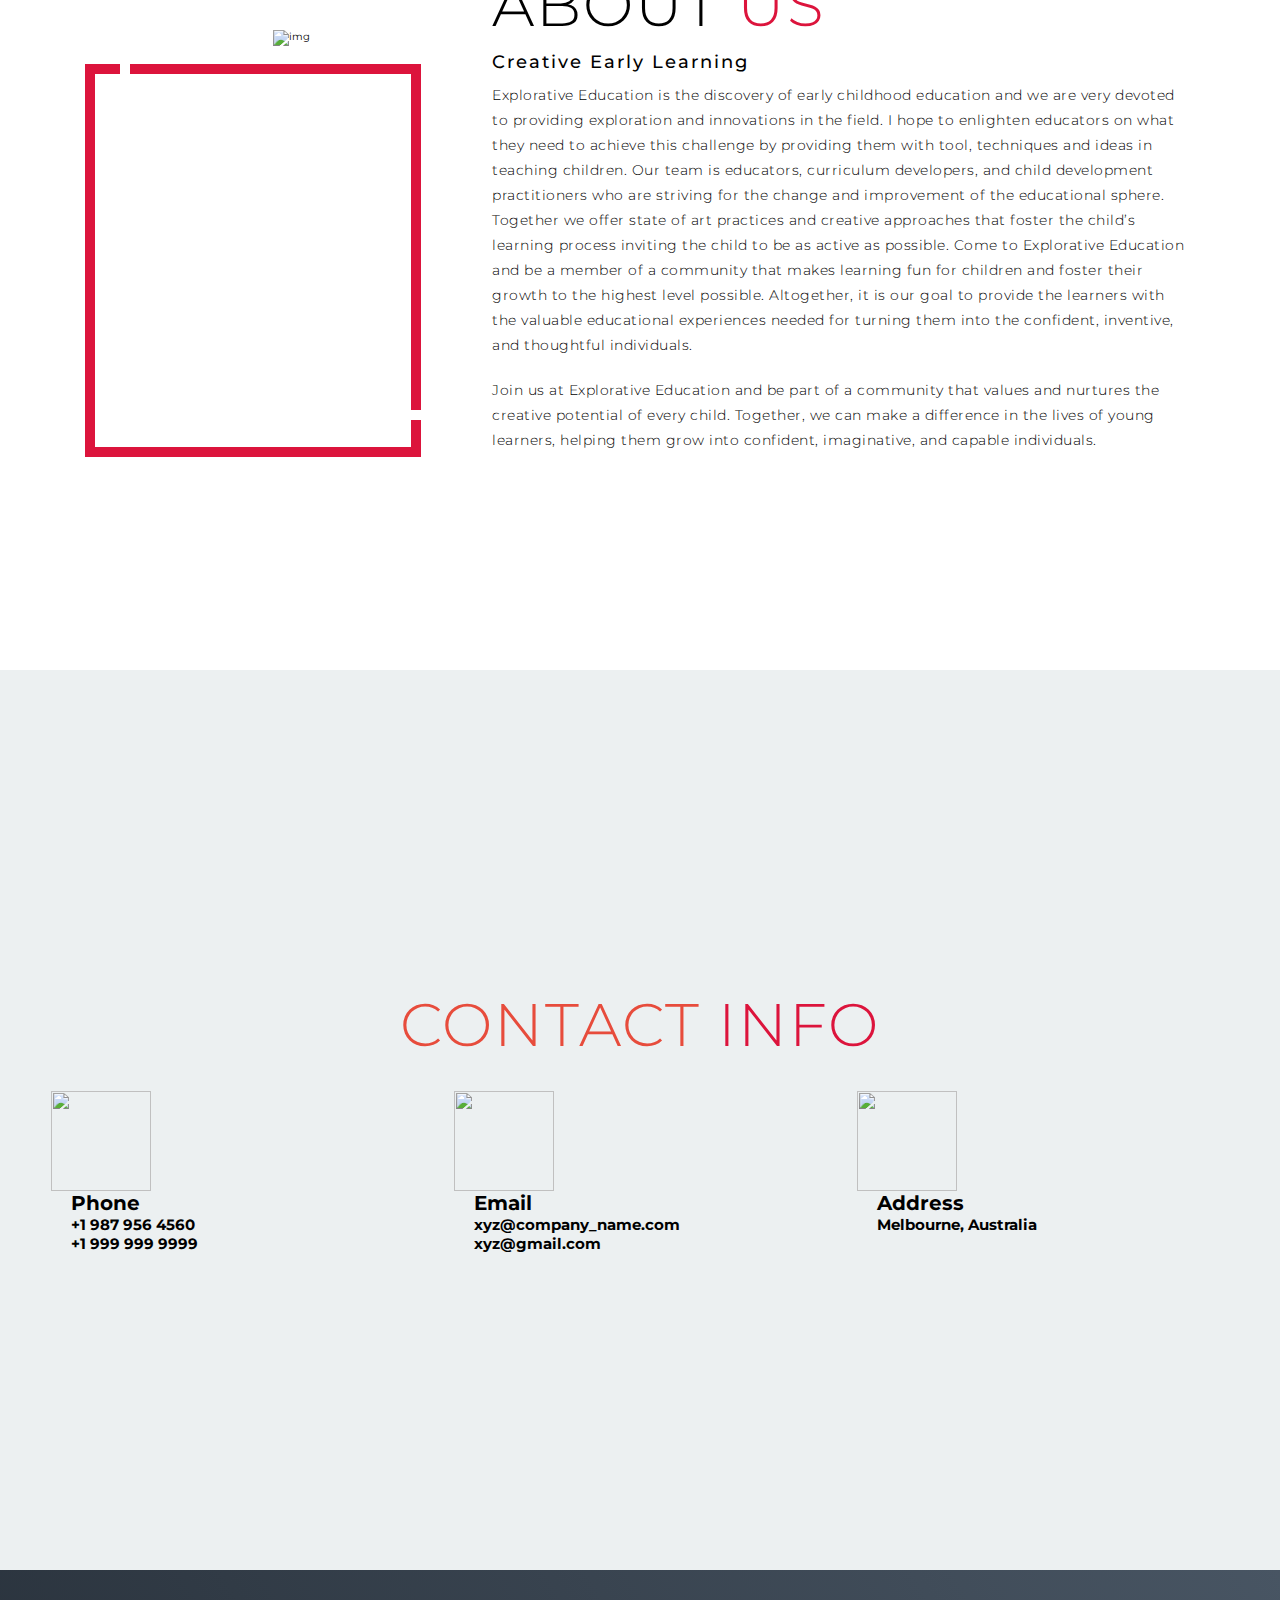
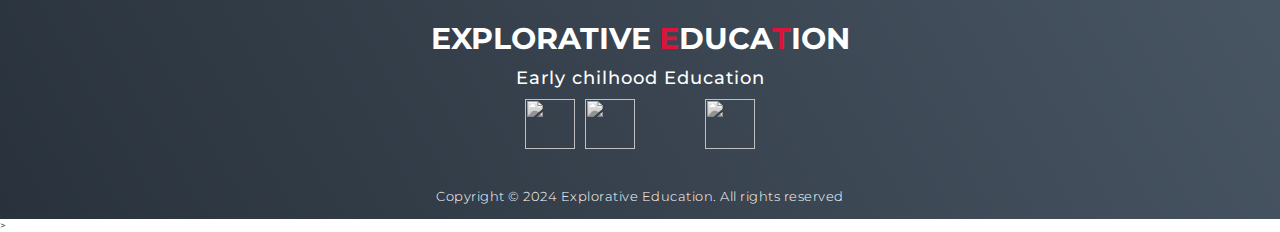
==== commit 4ab49e17: "." ====
--- a/index.html
+++ b/index.html
@@ -32,7 +32,7 @@
       </div>
       <div class="service-bottom">
         <div class="service-item">
-          <div class="icon"><img src="img/paper art.jpg" /></div>
+          <div class="icon"><img src="websitepics/paper art.jpg" /></div>
           <h2>Exploration of Arts</h2>
           <p>In early childhood education, creativity entails the process where a child engages in play activities that would allow the child to freely display feelings on different art materials and media. This entails the processes of painting, drafting, carving, and modeling among others. The emphasis here is on the process and use of creativity as means of communicating the child’s ideas and concerns....</p>
           <a href="art.html">
@@ -41,7 +41,7 @@
         </div>
 
         <div class="service-item">
-          <div class="icon"><img src="img/puppet show2.jpg" /></div>
+          <div class="icon"><img src="websitepics/puppet show2.jpg" /></div>
           <h2>THEATRICAL PLAY AND PUPPETRY</h2>
           <p>In theatrical play in early childhood education, such aspects as drama and puppetry are applied to encourage children to play the roles set out in a play and imagine. From such activities, children are able to learn language as well as develop their understanding and management of their own and others’ feelings because the use of the puppets and costumes entails dramatization of various stories and situations....</p>
           <a href="drama.html">
@@ -49,7 +49,7 @@
           </a>
         </div>
         <div class="service-item">
-          <div class="icon"><img src="img/musical instrument1.jpg" /></div>
+          <div class="icon"><img src="websitepics/musical instrument1.jpg" /></div>
           <h2>Music and Movement</h2>
           <p>Musi and movement, therefore, comprises activities that involve movement being in harmony with the rhythm of music. These are simple elements in dancing, singing, playing simple instruments, and moving rhythmically. Such occurrences assist children in issues like; body control, coordination, sense of music, auditory skills plus it impersonates creativity and self-estimation.....
 
@@ -60,7 +60,7 @@
           </a>
         </div>
         <div class="service-item">
-          <div class="icon"><img src="img/infant reading book1.jpg" /></div>
+          <div class="icon"><img src="websitepics/infant reading book1.jpg" /></div>
           <h2>Language Development</h2>
           <p>Language development relates to improving the speaking, reading, and other communication skills of the children through different exercises like reading skills, story telling etc. Through socio dramatic play, storytelling, rhyming and other related play children’s literacy and communitive skills are developed.....</p>
           <a href="literacy.html">
@@ -68,7 +68,7 @@
           </a>
         </div>
         <div class="service-item">
-          <div class="icon"><img src="img/art and science.jpg" /></div>
+          <div class="icon"><img src="websitepics/art and science.jpg" /></div>
           <h2>EXPLORATORY SCIENCE</h2>
           <p>Exploratory science focuses on making young children familiar with the natural environment with the help of interactive experiments and observations. These include but not limited to such things like simple science experiments, nature walks and projects that get children curious, thinking and engaged...</p>
           <a href="science.html">
@@ -76,7 +76,7 @@
           </a>
         </div>
         <div class="service-item">
-          <div class="icon"><img src="img/building bridge.jpg" /></div>
+          <div class="icon"><img src="websitepics/building bridge.jpg" /></div>
           <h2>CREATIVE ENGINEERING</h2>
           <p>Creative engineering involves the use of manipulation facilities and Project based activities that challenges the child’s critical thinking and designing ability. This ranges from the age of block manipulation and building to the phase where kids use simple items to create a simple machine and exploring the ways in which different materials can be manipulated. Such activities are beneficial to the children because they develop their understanding of construction, mechanics, and concepts of innovation....</p>
           <a href="engineering.html">
@@ -84,7 +84,7 @@
           </a>
         </div>
         <div class="service-item">
-          <div class="icon"><img src="img/robotics children1.jpg" /></div>
+          <div class="icon"><img src="websitepics/robotics children1.jpg" /></div>
           <h2>DIGITAL LEARNING TOOLS
           </h2>
           <p>Technological learning facilities refer to the utilization of technological elements in learning that are in line with the appropriate age of the users. This concerns applications, games and any other learning aids that can be used by different children to make learning a fun affair and at the same time enhancing their skills in handling advanced technology....</p>
@@ -93,7 +93,7 @@
           </a>
         </div>
         <div class="service-item">
-          <div class="icon"><img src="img/basic addition child.jpg" /></div>
+          <div class="icon"><img src="websitepics/basic addition child.jpg" /></div>
           <h2>MATHEMATICAL EXPLORATION
           </h2>
           <p> Voyage mathematics involves the use of fun and games at an early age so that the child can learn basic concepts of mathematics. The arithmetic means recognizing, grouping, comparing, estimating, as well as understanding shapes and patterns. Some techniques I have learned make math exciting and interesting to do, making the meaning of math as an ability to solve problems and as a means of grasping numbers...</p>
@@ -102,7 +102,7 @@
           </a>
         </div>
         <div class="service-item">
-          <div class="icon"><img src="img/role-playing custume.jpg" /></div>
+          <div class="icon"><img src="websitepics/role-playing custume.jpg" /></div>
           <h2>CULTURAL AND SOCIAL STUDIES
           </h2>
           <p>Humanities and social sciences in early childhood education encompass topics related to history, geography,
@@ -114,7 +114,7 @@
           </a>
         </div>
         <div class="service-item">
-          <div class="icon"><img src="img/invention of product.jpg" /></div>
+          <div class="icon"><img src="websitepics/invention of product.jpg" /></div>
           <h2>Integrated Curriculum</h2>
           <p>STEM:Integrates Science, Technology, Engineering, and Mathematics to...</p>
            <p>STEAM:Adds Art to STEM,...</p>
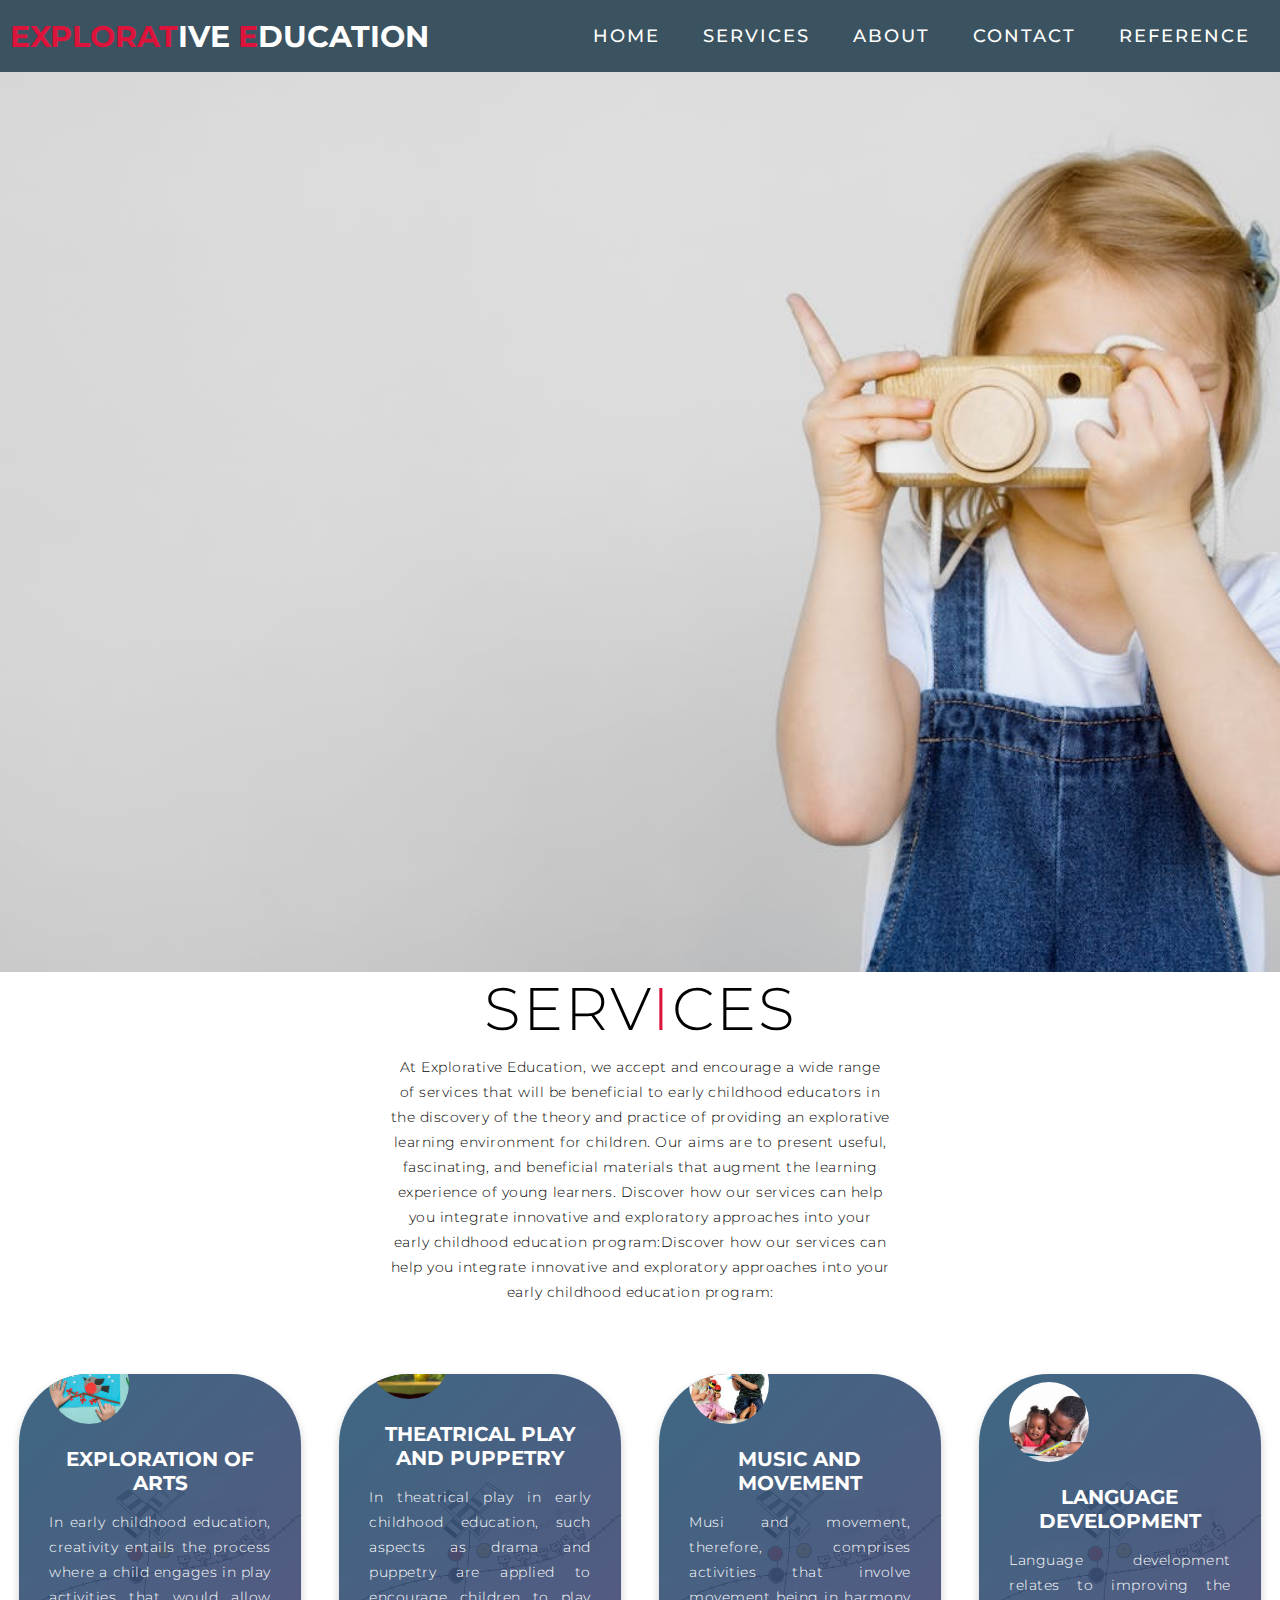
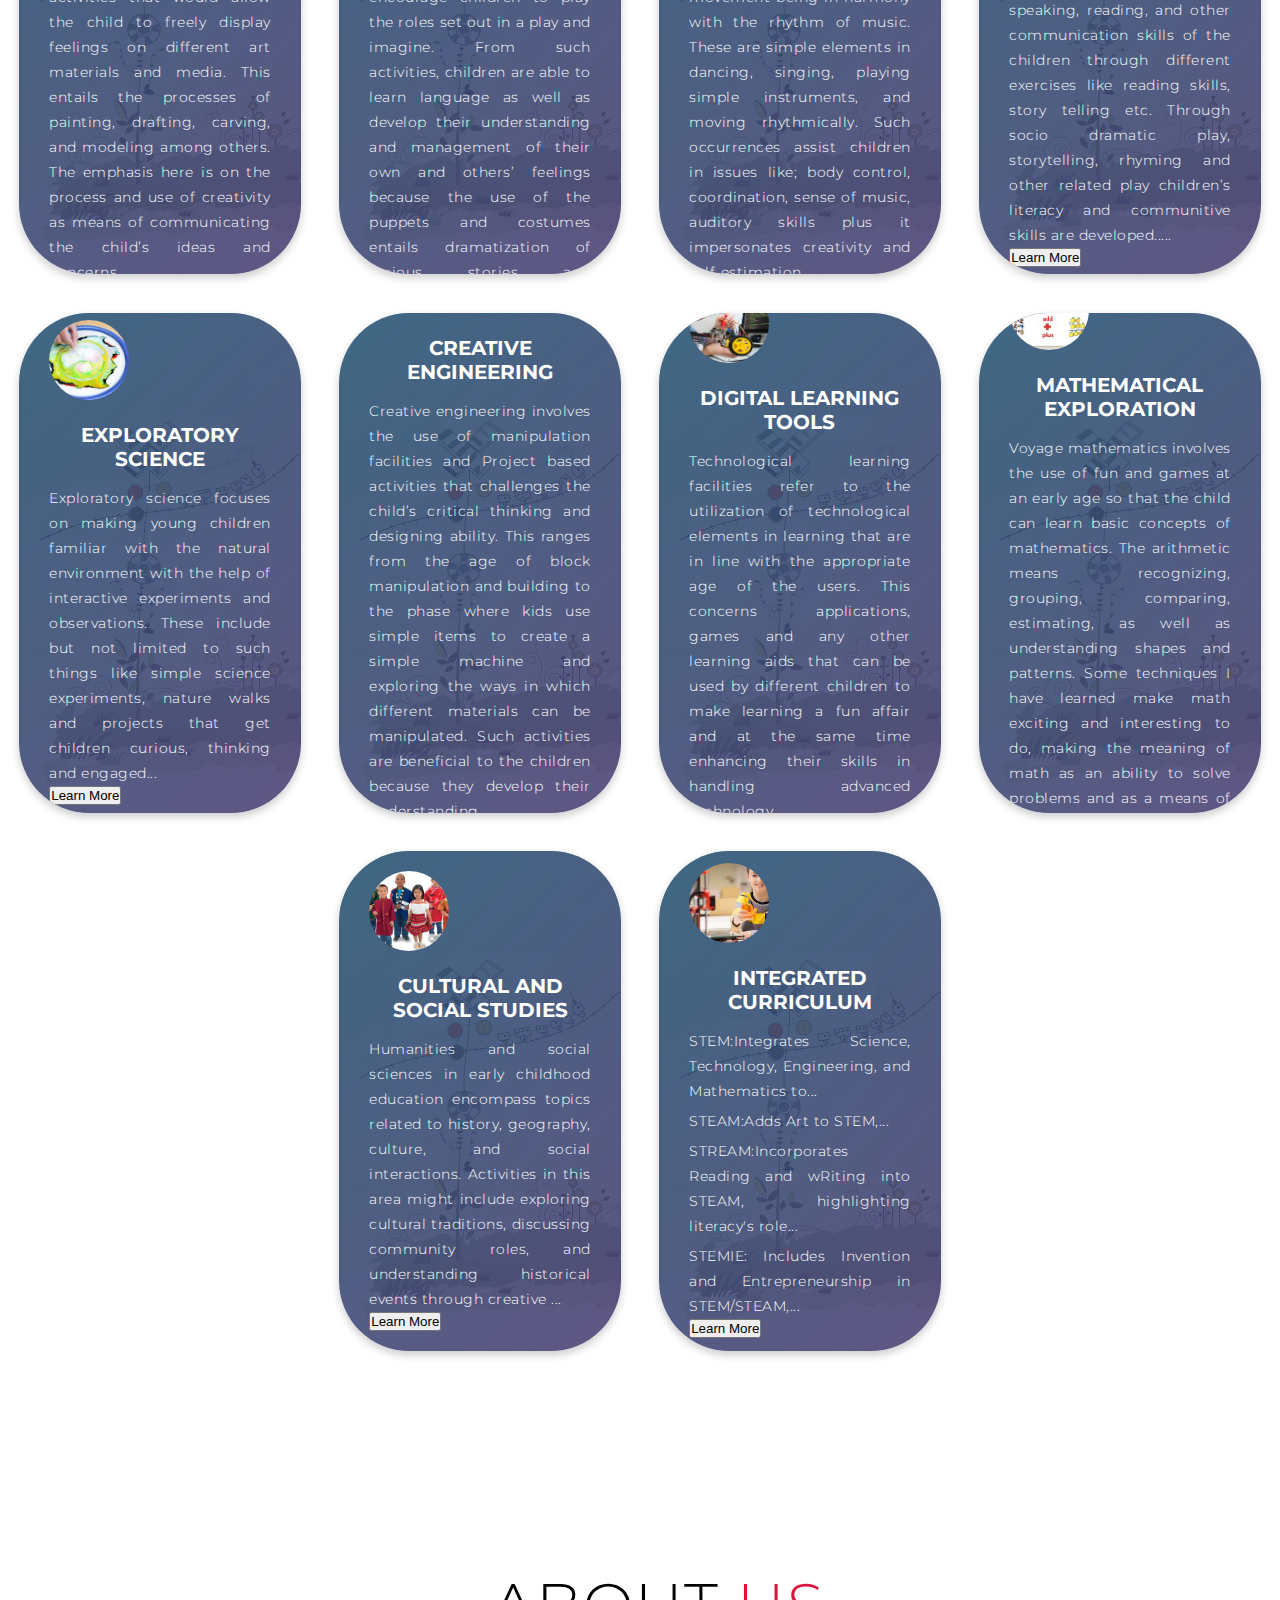
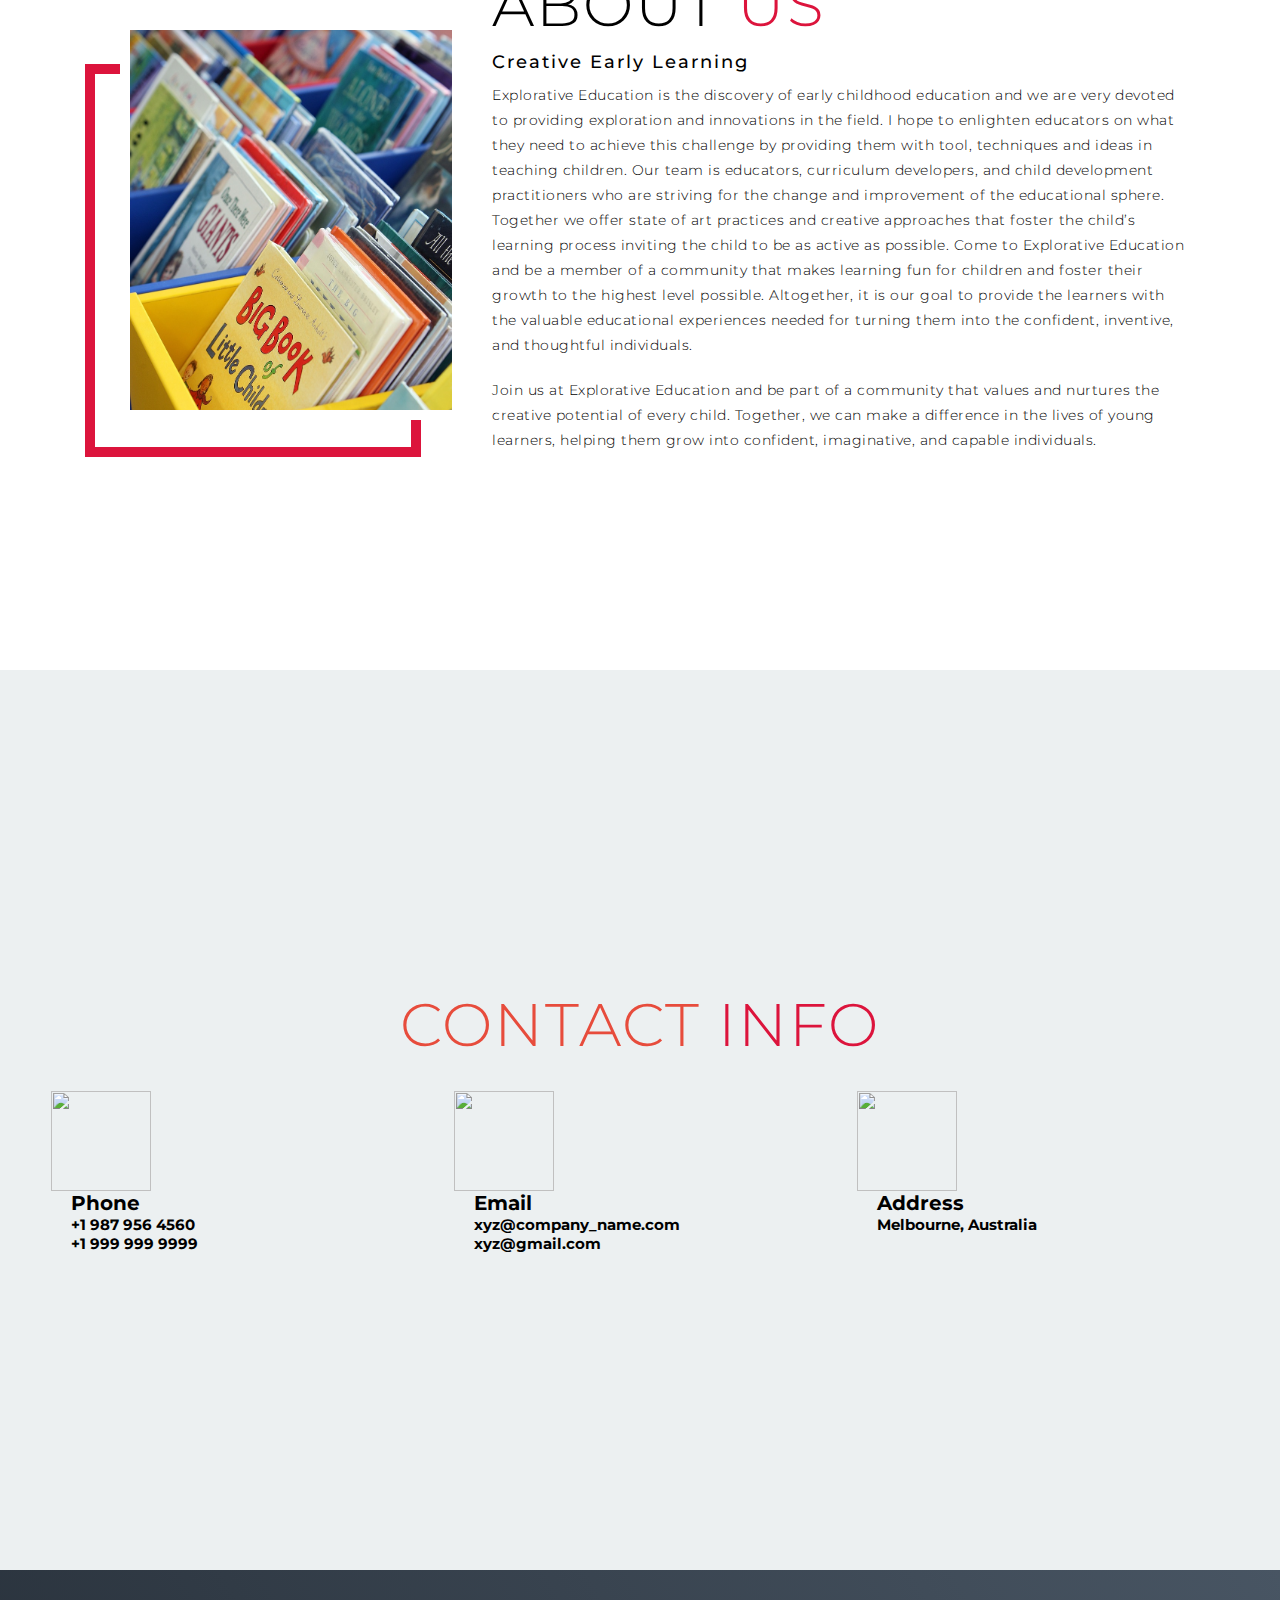
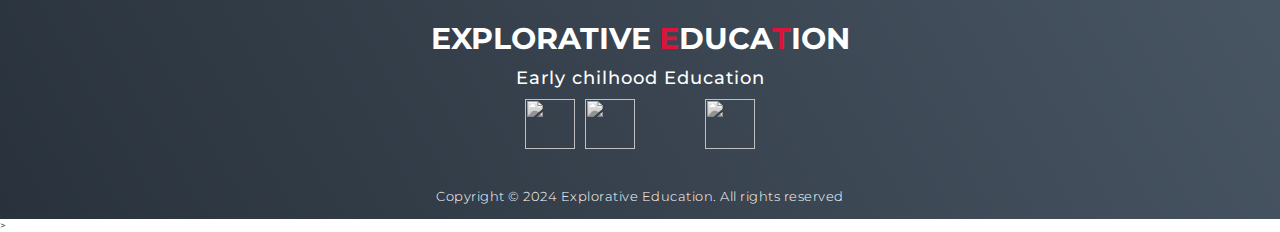
==== commit 4cedad03: "." ====
--- a/index.html
+++ b/index.html
@@ -137,7 +137,7 @@
     <div class="about container">
       <div class="col-left">
         <div class="about-img">
-          <img src="./img/test_image1.jpg" alt="img">
+          <img src="websitepics/test_image1.jpg" alt="img">
         </div>
       </div>
       <div class="col-right">
--- a/style.css
+++ b/style.css
@@ -203,7 +203,7 @@
 
 /* Hero Section */
 #hero {
-	background-image: url(./img/background_image_new_website.jpg);
+	background-image: url(./websitepics/background_image_new_website.jpg);
 	background-size: cover;
 	background-position: top center;
 	position: relative;
@@ -294,7 +294,7 @@
 	flex-direction: column;
 	padding: 30px;
 	border-radius: 10px;
-	background-image: url(./img/cards_image_bcg.png);
+	background-image: url(./websitepics/cards_image_bcg.png);
 	background-size: cover;
 	margin: 10px 5%;
 	position: relative;
@@ -332,7 +332,7 @@
 	flex-direction: column;
 	padding: 30px;
 	border-radius: 70px; /* Increased border-radius for more rounded corners */
-	background-image: url(./img/cards_image_bcg.png);
+	background-image: url(./websitepics/cards_image_bcg.png);
 	background-size: cover;
 	margin: 10px 5%;
 	position: relative;
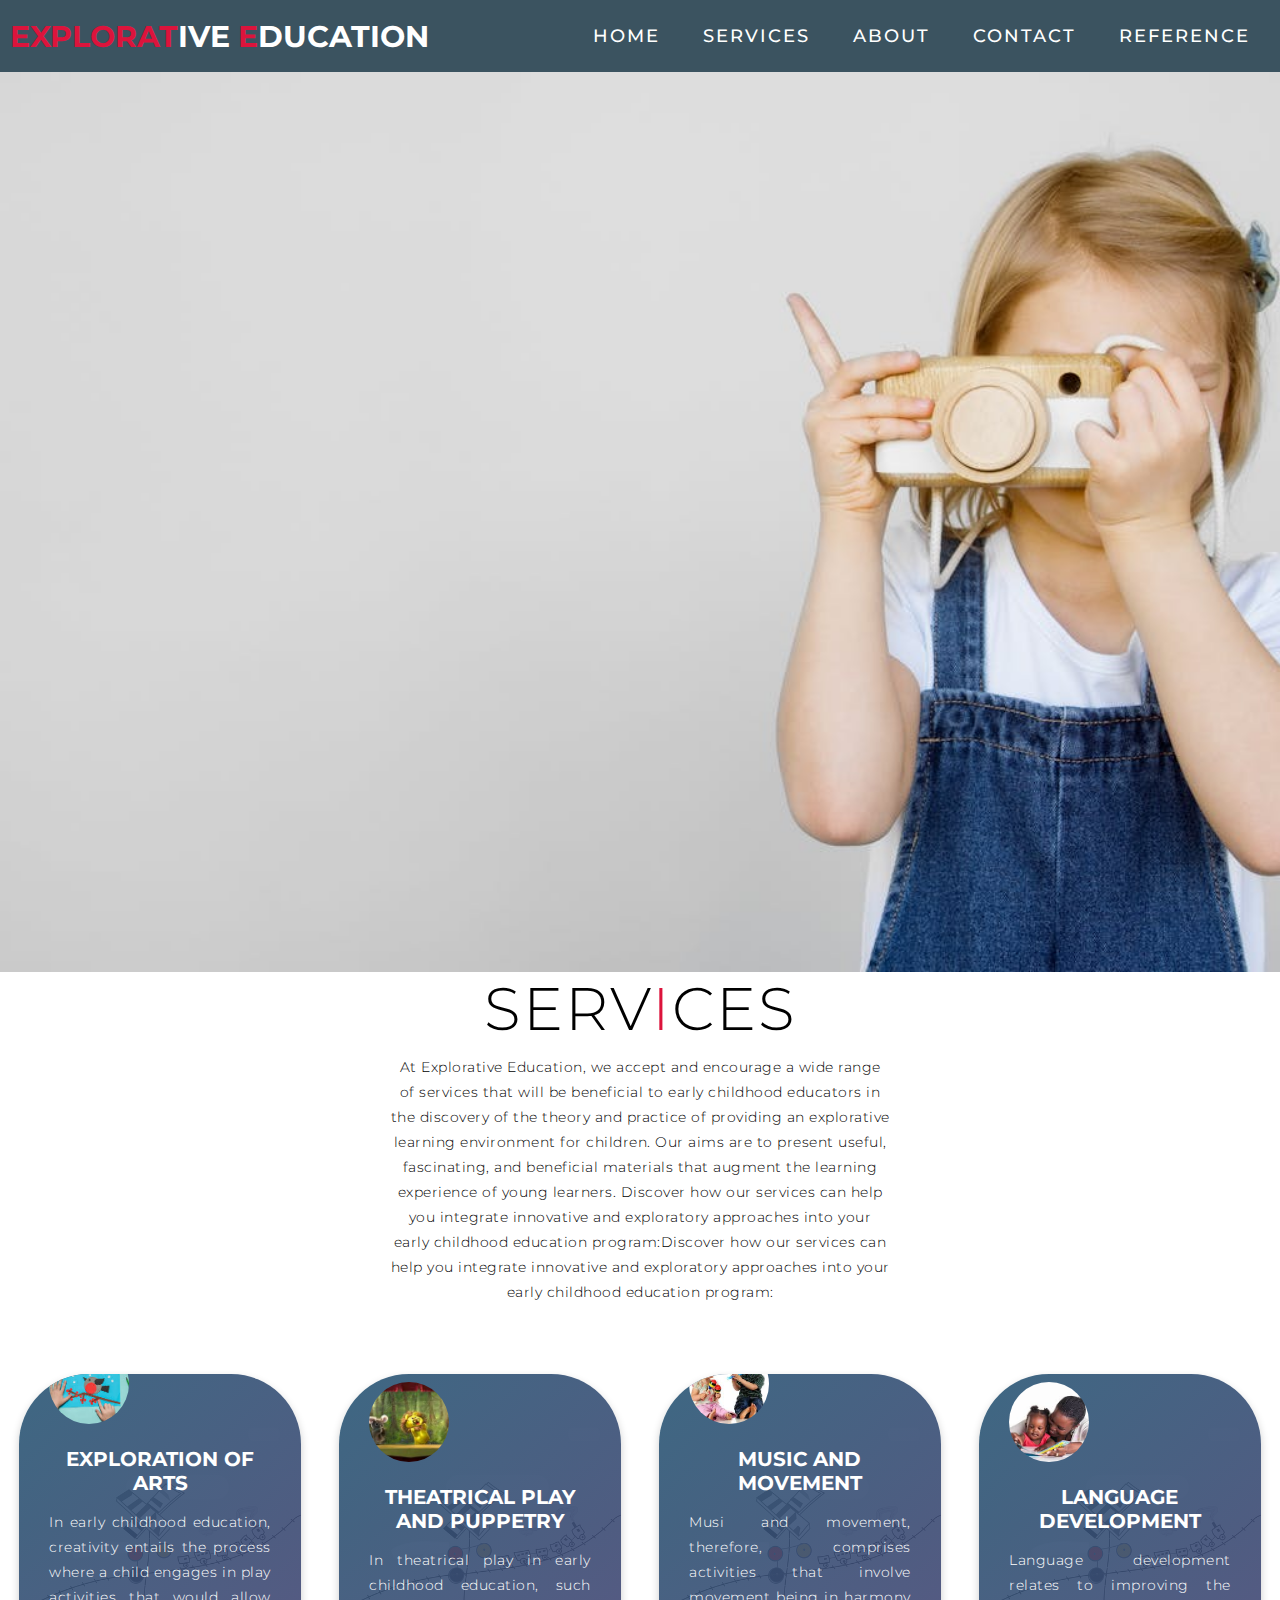
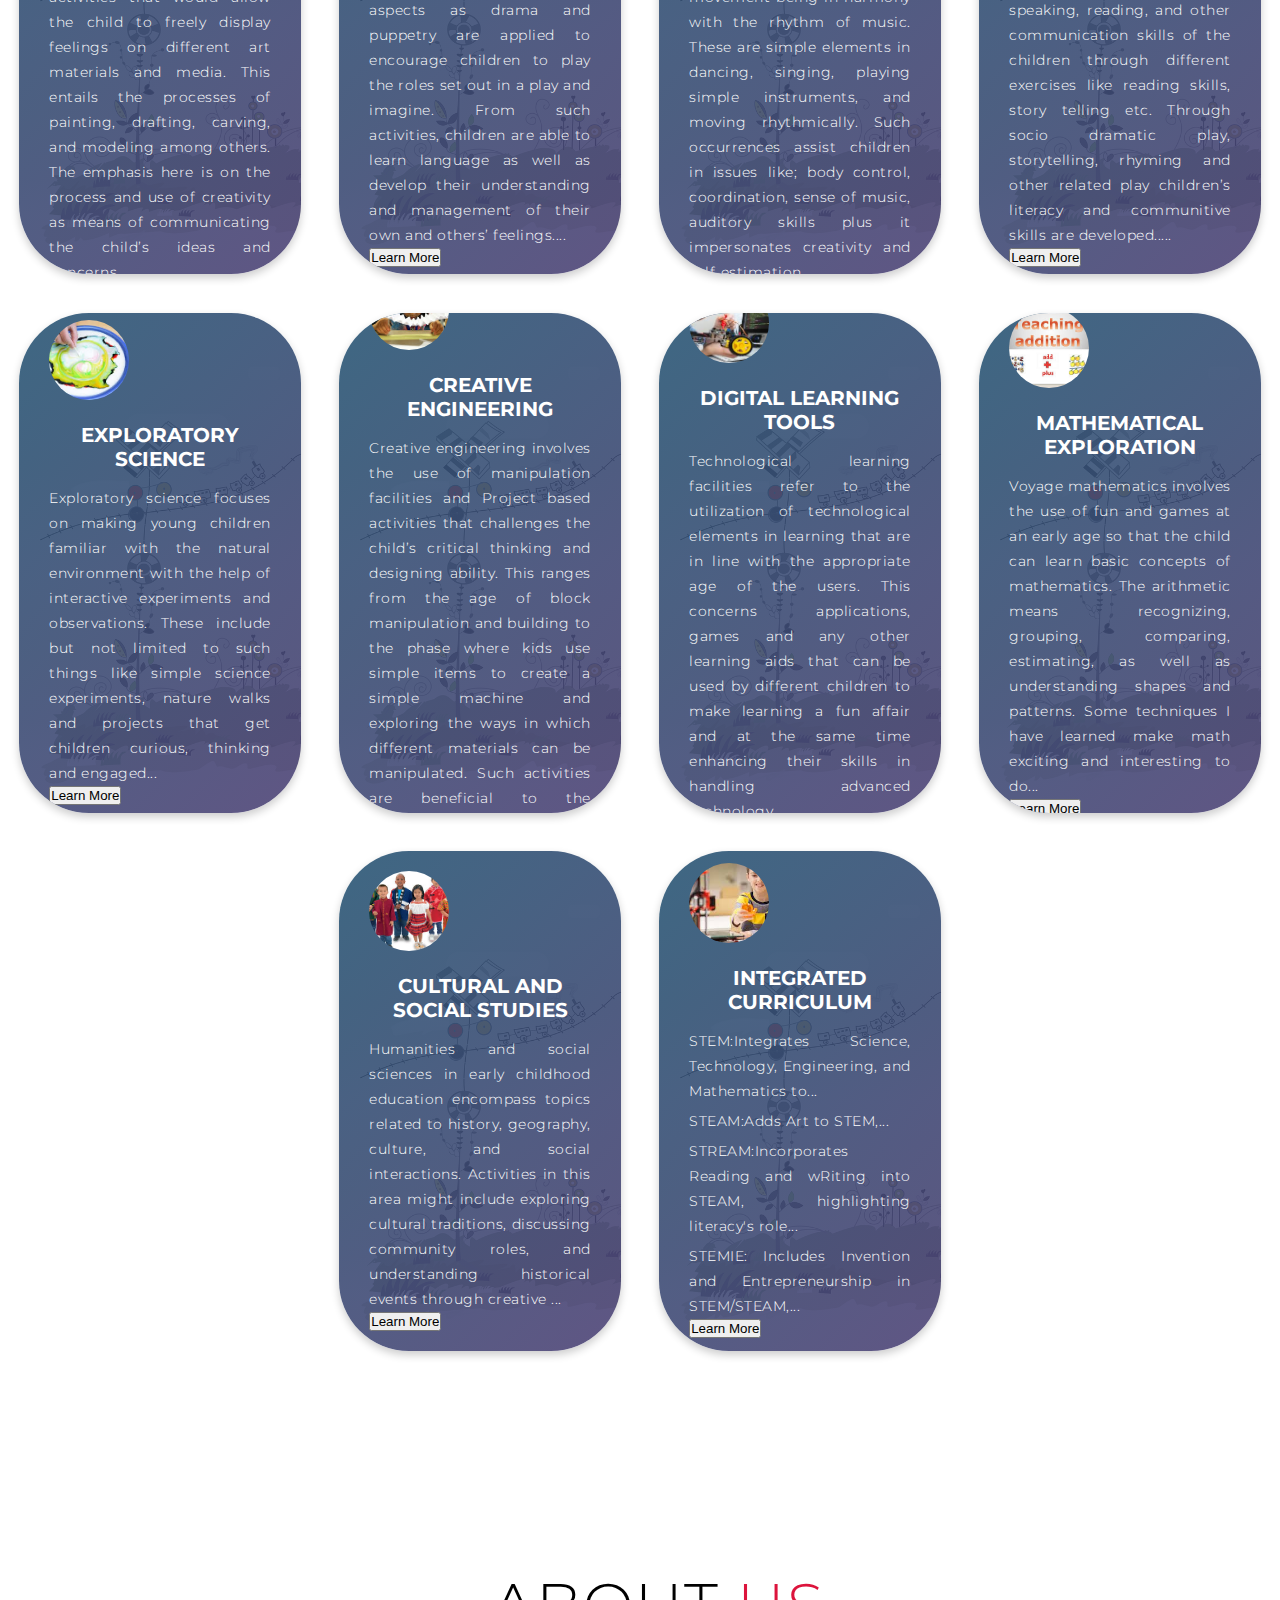
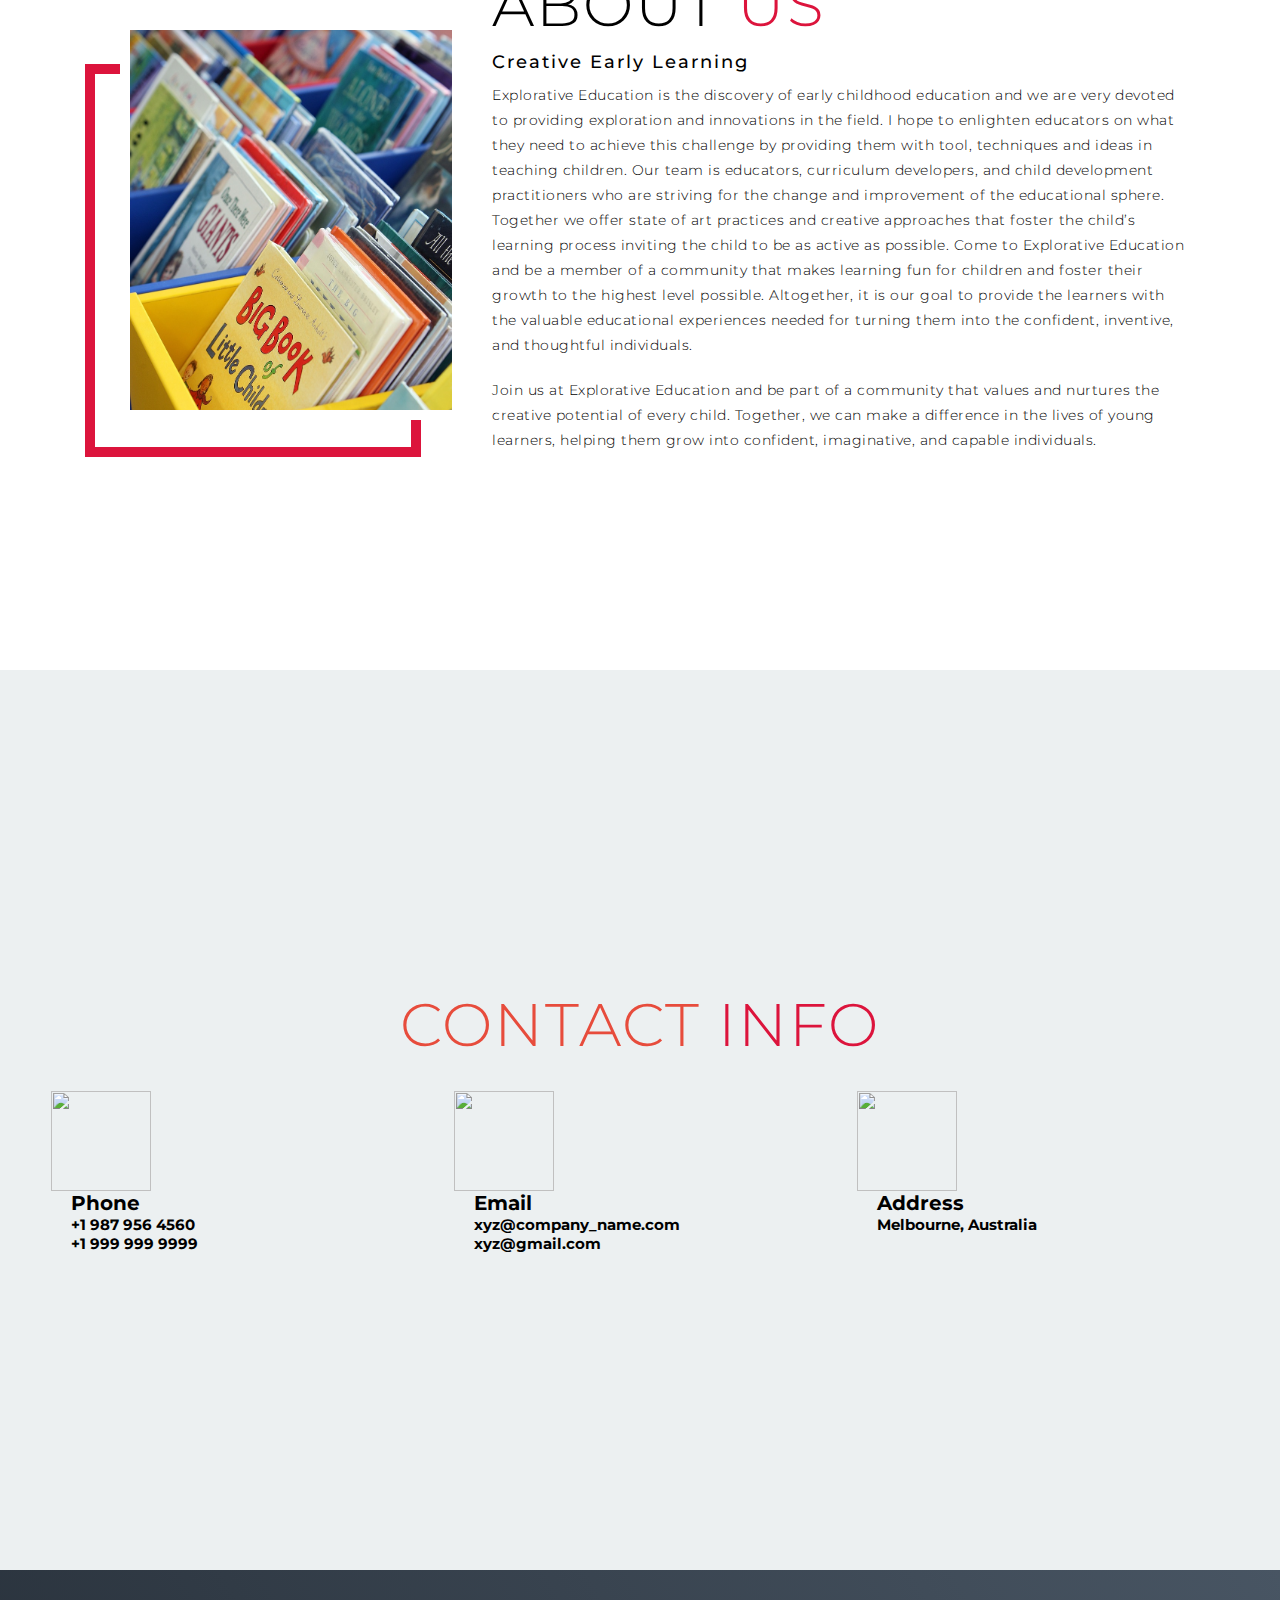
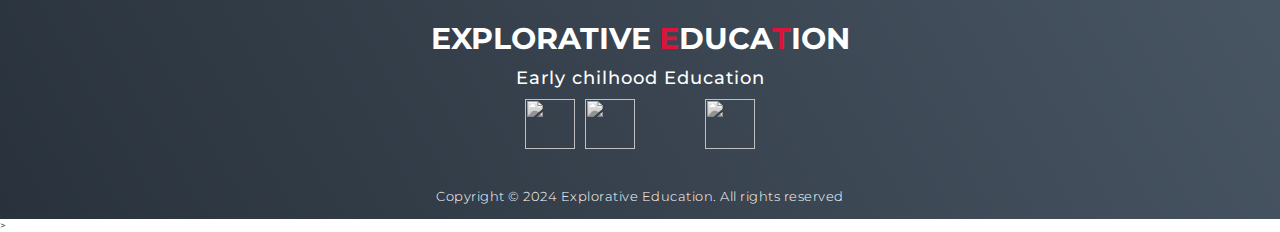
==== commit 5ad27e9b: "Updated index.html" ====
--- a/index.html
+++ b/index.html
@@ -43,7 +43,7 @@
         <div class="service-item">
           <div class="icon"><img src="websitepics/puppet show2.jpg" /></div>
           <h2>THEATRICAL PLAY AND PUPPETRY</h2>
-          <p>In theatrical play in early childhood education, such aspects as drama and puppetry are applied to encourage children to play the roles set out in a play and imagine. From such activities, children are able to learn language as well as develop their understanding and management of their own and others’ feelings because the use of the puppets and costumes entails dramatization of various stories and situations....</p>
+          <p>In theatrical play in early childhood education, such aspects as drama and puppetry are applied to encourage children to play the roles set out in a play and imagine. From such activities, children are able to learn language as well as develop their understanding and management of their own and others’ feelings....</p>
           <a href="drama.html">
             <button>Learn More</button>
           </a>
@@ -78,7 +78,7 @@
         <div class="service-item">
           <div class="icon"><img src="websitepics/building bridge.jpg" /></div>
           <h2>CREATIVE ENGINEERING</h2>
-          <p>Creative engineering involves the use of manipulation facilities and Project based activities that challenges the child’s critical thinking and designing ability. This ranges from the age of block manipulation and building to the phase where kids use simple items to create a simple machine and exploring the ways in which different materials can be manipulated. Such activities are beneficial to the children because they develop their understanding of construction, mechanics, and concepts of innovation....</p>
+          <p>Creative engineering involves the use of manipulation facilities and Project based activities that challenges the child’s critical thinking and designing ability. This ranges from the age of block manipulation and building to the phase where kids use simple items to create a simple machine and exploring the ways in which different materials can be manipulated. Such activities are beneficial to the children....</p>
           <a href="engineering.html">
             <button>Learn More</button>
           </a>
@@ -96,7 +96,7 @@
           <div class="icon"><img src="websitepics/basic addition child.jpg" /></div>
           <h2>MATHEMATICAL EXPLORATION
           </h2>
-          <p> Voyage mathematics involves the use of fun and games at an early age so that the child can learn basic concepts of mathematics. The arithmetic means recognizing, grouping, comparing, estimating, as well as understanding shapes and patterns. Some techniques I have learned make math exciting and interesting to do, making the meaning of math as an ability to solve problems and as a means of grasping numbers...</p>
+          <p> Voyage mathematics involves the use of fun and games at an early age so that the child can learn basic concepts of mathematics. The arithmetic means recognizing, grouping, comparing, estimating, as well as understanding shapes and patterns. Some techniques I have learned make math exciting and interesting to do...</p>
           <a href="mathematics.html">
             <button>Learn More</button>
           </a>
@@ -252,4 +252,4 @@
   <!-- End Footer -->>
 </body>
 
-</html>+</html>
